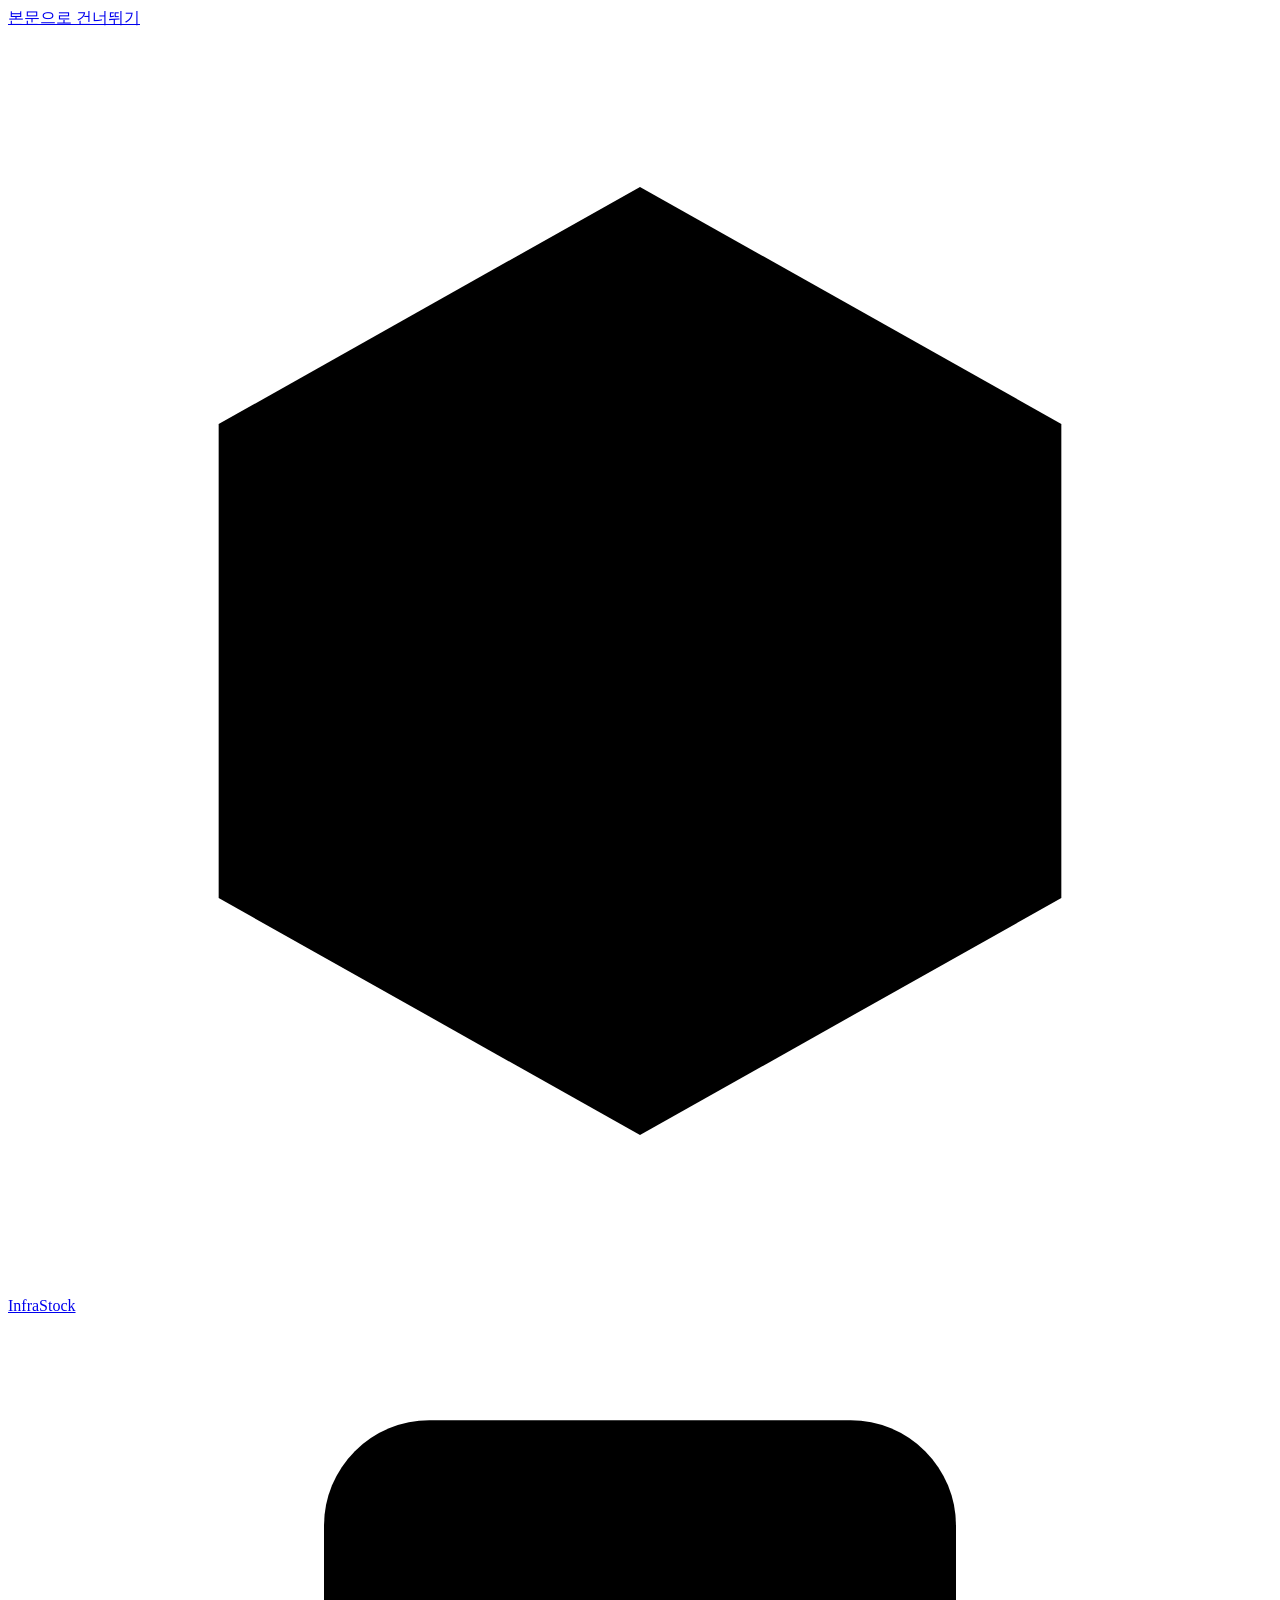
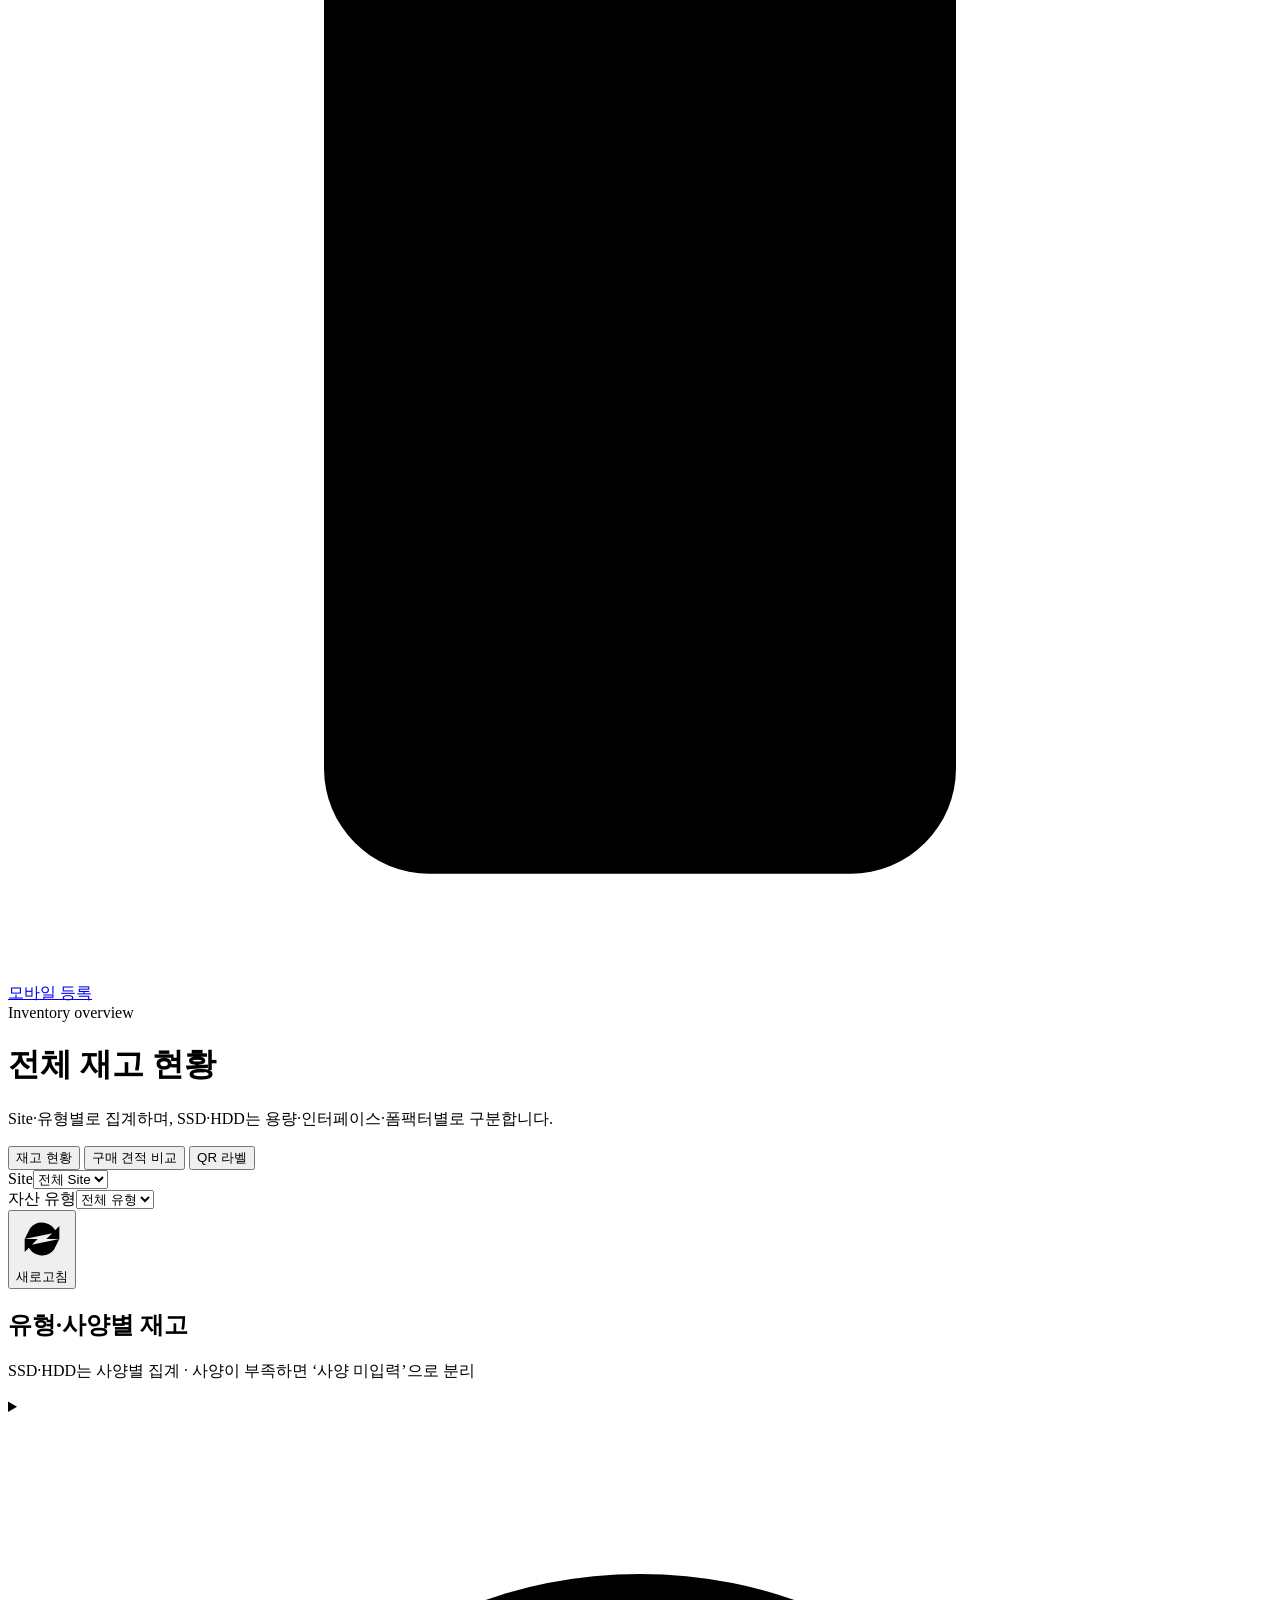
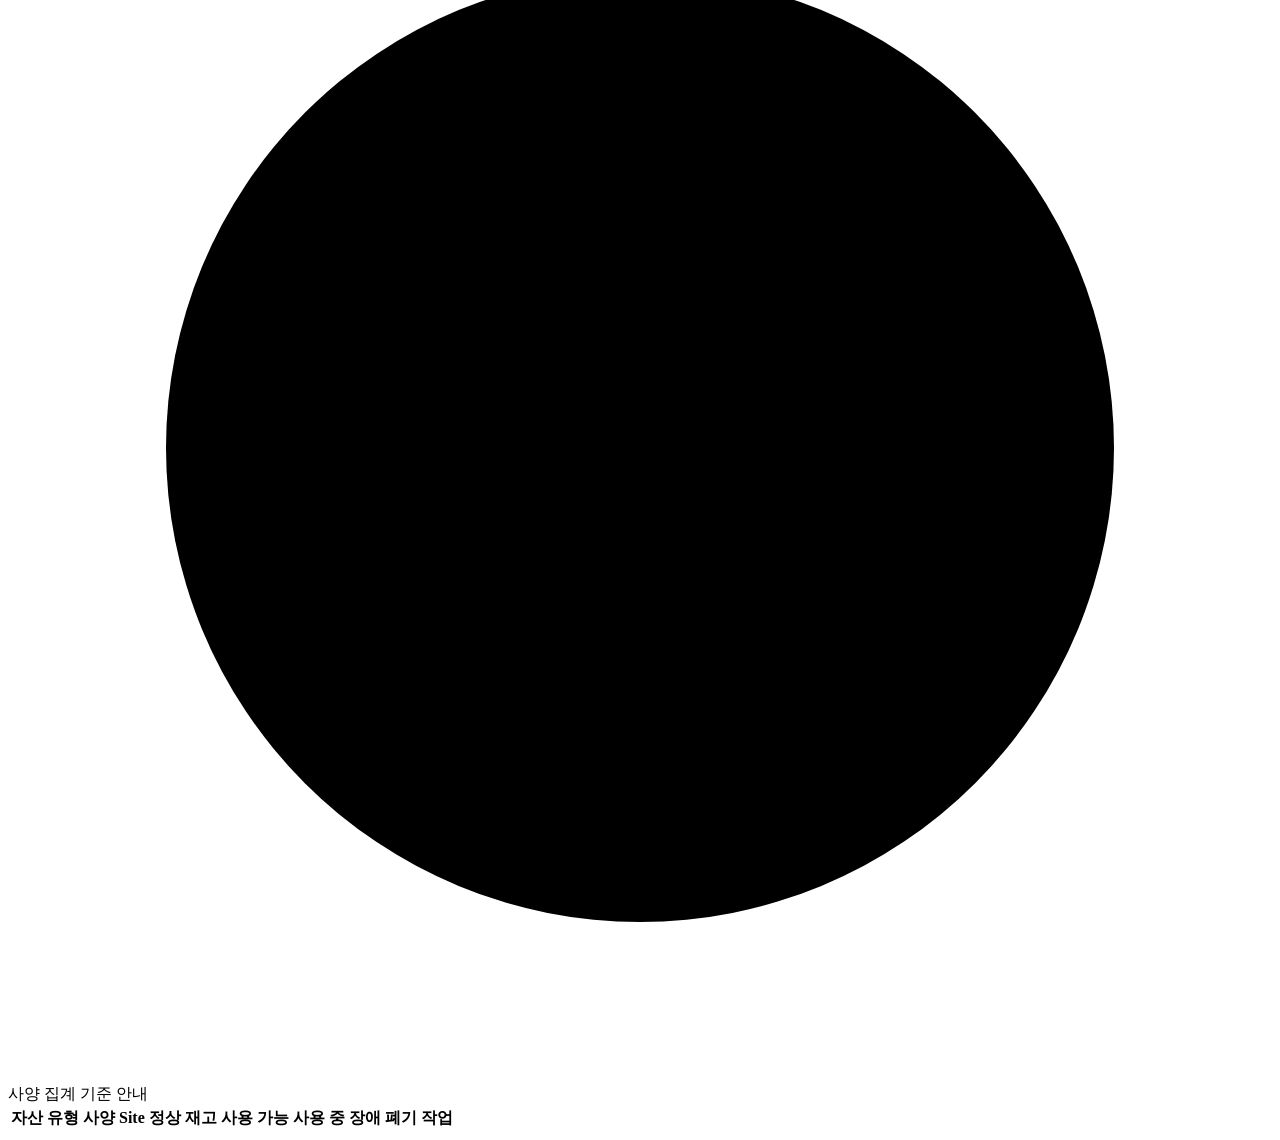
==== init-app/index.html @ 3f4408e0 "Print four 10mm labels in each 20mm label cell" ====
<!doctype html>
<html lang="ko">
<head>
  <meta charset="utf-8">
  <meta name="viewport" content="width=device-width, initial-scale=1">
  <meta name="description" content="개별 자산 원장에서 집계한 전체 인프라 재고 현황">
  <title>InfraStock · 전체 재고 현황</title>
  <link rel="icon" href="/icon-192.svg" type="image/svg+xml">
  <link rel="stylesheet" href="/dashboard.css?v=labels-10mm-1">
  <script src="/dashboard.js?v=labels-10mm-1" defer></script>
  <script src="/purchase-quotes.js?v=purchase-compare-1" defer></script>
</head>
<body>
  <a class="skip-link" href="#main">본문으로 건너뛰기</a>
  <header class="site-header">
    <div class="header-inner">
      <a class="brand" href="/app" aria-label="InfraStock 전체 재고 홈">
        <svg aria-hidden="true" viewBox="0 0 24 24"><path d="M4 7.5 12 3l8 4.5v9L12 21l-8-4.5v-9Z"/><path d="m4 7.5 8 4.5 8-4.5M12 12v9"/></svg>
        <span>InfraStock</span>
      </a>
      <a class="mobile-link" href="/mobile">
        <svg aria-hidden="true" viewBox="0 0 24 24"><rect x="6" y="2" width="12" height="20" rx="2"/><path d="M10 18h4"/></svg>
        모바일 등록
      </a>
    </div>
  </header>

  <main id="main" class="page" tabindex="-1">
    <div class="page-heading">
      <div><span class="eyebrow">Inventory overview</span><h1>전체 재고 현황</h1><p>Site·유형별로 집계하며, SSD·HDD는 용량·인터페이스·폼팩터별로 구분합니다.</p></div>
      <span id="updated-at" class="updated-at" aria-live="polite"></span>
    </div>

    <div class="tabs" role="tablist" aria-label="재고 화면">
      <button id="tab-stock" class="tab active" type="button" role="tab" aria-selected="true" aria-controls="panel-stock" data-tab="stock">재고 현황</button>
      <button id="tab-quote" class="tab" type="button" role="tab" aria-selected="false" aria-controls="panel-quote" data-tab="quote">구매 견적 비교</button>
      <button id="tab-label" class="tab" type="button" role="tab" aria-selected="false" aria-controls="panel-label" data-tab="label">QR 라벨</button>
    </div>

    <section id="panel-stock" role="tabpanel" aria-labelledby="tab-stock">
      <div class="toolbar" aria-label="재고 필터">
        <div class="field"><label for="stock-site">Site</label><select id="stock-site"><option value="">전체 Site</option><option value="IDC">IDC</option><option value="OFFICE">Office</option></select></div>
        <div class="field"><label for="stock-type">자산 유형</label><select id="stock-type"><option value="">전체 유형</option></select></div>
        <button id="refresh-stock" class="button secondary" type="button"><svg aria-hidden="true" viewBox="0 0 24 24"><path d="M20 6v6h-6M4 18v-6h6"/><path d="M18.5 9a7 7 0 0 0-12-2L4 12M20 12l-2.5 5a7 7 0 0 1-12-2"/></svg>새로고침</button>
      </div>

      <section id="stock-cards" class="metric-grid" aria-label="재고 요약"></section>
      <div id="fault-notice" class="fault-notice" hidden>
        <svg aria-hidden="true" viewBox="0 0 24 24"><path d="M12 9v4M12 17h.01M10.3 3.6 2.4 17.3A2 2 0 0 0 4.1 20h15.8a2 2 0 0 0 1.7-2.7L13.7 3.6a2 2 0 0 0-3.4 0Z"/></svg>
        <div><strong id="fault-title"></strong><p>정상 재고와 분리하며 재고 원장과 이력에는 계속 보존됩니다.</p></div>
      </div>

      <section class="table-card" aria-labelledby="inventory-table-title">
        <div class="section-heading"><div><h2 id="inventory-table-title">유형·사양별 재고</h2><p>SSD·HDD는 사양별 집계 · 사양이 부족하면 ‘사양 미입력’으로 분리</p></div><span id="row-count" class="count-badge"></span></div>
        <details class="specification-guide">
          <summary><svg aria-hidden="true" viewBox="0 0 24 24"><circle cx="12" cy="12" r="9"/><path d="M12 11v6M12 7h.01"/></svg><span>사양 집계 기준 안내</span></summary>
          <div class="specification-guide-content">
            <p><strong>SSD·HDD는 용량 + 인터페이스 + 폼팩터가 모두 같으면 같은 사양으로 묶습니다.</strong> Site가 다르면 별도 행으로 표시합니다.</p>
            <p>SSD 예: <strong>1.92 TB · SAS · 2.5인치</strong><br>HDD 예: <strong>4 TB · SATA · 3.5인치</strong></p>
            <p>용량은 1 TB = 1000 GB로 비교하므로 1920 GB와 1.92 TB는 같은 용량입니다. 사양이 같아도 SSD와 HDD는 별도 그룹입니다.</p>
            <p>세 항목 중 하나라도 없거나 폼팩터가 ‘기타’이면 <strong>사양 미입력</strong> 그룹으로 분리합니다. 자산 상세 → 정보 수정에서 입력할 수 있습니다.</p>
            <p>제조사·모델·P/N·Serial은 현재 집계 기준에 포함하지 않습니다. 같은 그룹이 교체 호환성을 보장하지는 않습니다. SSD·HDD 외 부품은 유형·Site 기준으로 집계합니다.</p>
          </div>
        </details>
        <div class="table-wrap">
          <table>
            <thead><tr><th>자산 유형</th><th>사양</th><th>Site</th><th class="number">정상 재고</th><th class="number">사용 가능</th><th class="number">사용 중</th><th class="number">장애</th><th class="number">폐기</th><th><span class="sr-only">작업</span></th></tr></thead>
            <tbody id="stock-body"></tbody>
          </table>
        </div>
        <div id="stock-empty" class="empty-state" hidden>
          <svg aria-hidden="true" viewBox="0 0 24 24"><path d="M4 7.5 12 3l8 4.5v9L12 21l-8-4.5v-9Z"/><path d="m4 7.5 8 4.5 8-4.5M12 12v9"/></svg>
          <h3>표시할 등록 자산이 없습니다</h3><p>모바일 앱에서 QR 자산을 등록하면 자동으로 집계됩니다.</p><a class="button primary" href="/mobile">모바일 등록 열기</a>
        </div>
      </section>
    </section>

    <section id="panel-quote" role="tabpanel" aria-labelledby="tab-quote" hidden>
      <div class="toolbar">
        <div class="field grow"><label for="quote-search">품목 검색</label><input id="quote-search" type="search" placeholder="품목명·P/N·공급사"></div>
        <div class="field"><label for="quote-date">비교 기준일</label><input id="quote-date" type="date"></div>
      </div>
      <section class="table-card purchase-card" aria-labelledby="purchase-table-title">
        <div class="section-heading"><div><h2 id="purchase-table-title">공급사별 구매 견적</h2><p>같은 품목·수량·부가세 기준의 유효 견적만 최저 금액으로 표시합니다. 금액은 원화(KRW)이며 합계는 수량 × 단가 + 배송비입니다.</p></div><span id="offer-count" class="count-badge"></span></div>
        <form id="purchase-offer-form" class="purchase-offer-form">
          <div class="field"><label for="offer-item">견적 품목</label><select id="offer-item" required><option value="">품목 선택</option></select></div>
          <div class="field"><label for="offer-supplier">공급사</label><input id="offer-supplier" required maxlength="120" placeholder="예: 공급사 A"></div>
          <div class="field"><label for="offer-quantity">수량</label><input id="offer-quantity" type="number" min="1" max="1000000" step="1" value="1" required></div>
          <div class="field"><label for="offer-unit-price">단가 (원)</label><input id="offer-unit-price" type="number" min="0" step="1" inputmode="numeric" required></div>
          <div class="field"><label for="offer-shipping">배송비 (원)</label><input id="offer-shipping" type="number" min="0" step="1" inputmode="numeric" value="0" required></div>
          <div class="field"><label for="offer-tax-basis">부가세 기준</label><select id="offer-tax-basis" required><option value="EXCLUDED">별도</option><option value="INCLUDED">포함</option></select></div>
          <div class="field"><label for="offer-date">견적일</label><input id="offer-date" type="date" required></div>
          <div class="field"><label for="offer-valid-until">유효기간 종료일</label><input id="offer-valid-until" type="date"></div>
          <div class="field"><label for="offer-lead-days">납기 (일)</label><input id="offer-lead-days" type="number" min="0" step="1" inputmode="numeric" placeholder="미정"></div>
          <div class="field"><label for="offer-ref">공급사 견적번호</label><input id="offer-ref" maxlength="120" placeholder="선택 항목"></div>
          <button id="offer-save" class="button primary" type="submit">공급사 견적 기록</button>
        </form>
        <p id="offer-form-error" class="offer-form-error" role="alert" hidden></p>
        <div class="table-wrap"><table><thead><tr><th>품목 · P/N</th><th>공급사</th><th class="number">수량</th><th class="number">단가</th><th class="number">배송비</th><th class="number">비교 금액</th><th>부가세</th><th>견적일 · 유효기간</th><th>납기</th><th>상태</th></tr></thead><tbody id="offer-body"></tbody></table></div>
        <div id="offer-empty" class="empty-state" hidden><h3>공급사 견적이 없습니다</h3><p>아래에서 품목을 만든 뒤 공급사 견적을 기록하세요.</p></div>
      </section>
      <section class="table-card" aria-labelledby="quote-table-title">
        <div class="section-heading"><div><h2 id="quote-table-title">견적 품목 · 기준 단가</h2><p>기존 날짜별 단가는 공급사 미지정 참고 가격으로 보관합니다.</p></div></div>
        <form id="quote-add-form" class="quote-add-form">
          <div class="field grow"><label for="quote-new-name">부품명</label><input id="quote-new-name" required></div>
          <div class="field"><label for="quote-new-category">카테고리</label><input id="quote-new-category" placeholder="예: SSD"></div>
          <div class="field"><label for="quote-new-part-number">P/N</label><input id="quote-new-part-number" placeholder="선택 항목"></div>
          <div class="field"><label for="quote-new-price">기준 단가 (원)</label><input id="quote-new-price" type="number" min="0" step="1" inputmode="numeric" placeholder="미입력 가능"></div>
          <button class="button primary" type="submit">견적 항목 추가</button>
        </form>
        <div class="table-wrap"><table><thead><tr><th>부품명</th><th>카테고리</th><th>P/N</th><th class="number">기준 단가</th><th><span class="sr-only">작업</span></th></tr></thead><tbody id="quote-body"></tbody></table></div>
        <div id="quote-empty" class="empty-state" hidden><h3>견적 항목이 없습니다</h3><p>위 입력란에서 견적용 부품을 추가하세요.</p></div>
      </section>
    </section>

    <section id="panel-label" role="tabpanel" aria-labelledby="tab-label" hidden>
      <div class="label-controls">
        <div class="label-intro">
          <span class="eyebrow">Formtec QR-3111</span>
          <h2>QR 라벨 발급·출력</h2>
          <p>20×20mm 칸마다 10×10mm 라벨 4개를 2×2로 배치합니다. A4 104칸에 최대 416개를 출력하며, 각 칸 안에서는 왼쪽 위 → 오른쪽 위 → 왼쪽 아래 → 오른쪽 아래 순서입니다. 출력 후 10mm 단위로 직접 재단하세요. 인쇄 설정은 배율 100%와 여백 없음을 사용하세요. 첫 장 시작 칸은 용지의 위치만 바꾸며 ID 번호에는 영향을 주지 않습니다.</p>
        </div>
        <form id="label-issue-form" class="label-issue-form">
          <div class="field">
            <label for="label-kind">라벨 종류</label>
            <select id="label-kind" aria-describedby="label-kind-hint">
              <option value="asset">일반 자산 (ASSET)</option>
              <option value="server">서버 (SVR)</option>
              <option value="network">네트워크 장비 (NET)</option>
            </select>
            <small id="label-kind-hint">SVR은 SERVER, NET은 NETWORK 유형으로 자동 지정됩니다.</small>
          </div>
          <div class="field">
            <label for="label-quantity">발급 수량</label>
            <input id="label-quantity" type="number" inputmode="numeric" min="1" max="500" value="104" required aria-describedby="label-quantity-hint">
            <small id="label-quantity-hint">버튼을 누르면 선택한 종류의 실제 ID가 즉시 발급됩니다.</small>
          </div>
          <div class="field">
            <label for="label-start-position">첫 장 시작 칸 (20mm 기준)</label>
            <input id="label-start-position" type="number" inputmode="numeric" min="1" max="104" value="1" required aria-describedby="label-position-hint">
            <small id="label-position-hint">20×20mm 칸 기준 1~104입니다. 선택한 칸의 왼쪽 위부터 출력합니다.</small>
          </div>
          <button id="issue-labels" class="button primary" type="submit">ID 발급 및 라벨 생성</button>
        </form>
        <div class="label-reprint">
          <h3>기존 라벨 재출력</h3>
          <p>이미 발급한 번호를 다시 인쇄합니다. 새 ID는 발급되지 않습니다.</p>
          <form id="label-reprint-form" class="label-issue-form">
            <div class="field">
              <label for="reprint-start-code">시작 ID</label>
              <input id="reprint-start-code" type="text" required pattern="(ASSET|SVR|SRV|NET)-[0-9]{8}" placeholder="ASSET-00000001" autocomplete="off" autocapitalize="characters" spellcheck="false" aria-describedby="reprint-code-hint">
              <small id="reprint-code-hint">인쇄할 첫 번째 발급 번호를 입력하세요.</small>
            </div>
            <div class="field">
              <label for="reprint-quantity">재출력 수량</label>
              <input id="reprint-quantity" type="number" inputmode="numeric" min="1" max="500" value="1" required>
            </div>
            <div class="field">
              <label for="reprint-start-position">첫 장 시작 칸 (20mm 기준)</label>
              <input id="reprint-start-position" type="number" inputmode="numeric" min="1" max="104" value="1" required>
            </div>
            <button id="reprint-labels" class="button secondary" type="submit">기존 번호 불러오기</button>
          </form>
        </div>
        <div id="label-result-actions" class="label-result-actions" hidden>
          <p id="label-status" role="status" aria-live="polite"></p>
          <button id="print-labels" class="button primary" type="button">인쇄 창 열기</button>
        </div>
      </div>
      <div id="label-preview" class="label-preview" aria-label="A4 QR 라벨 미리보기"></div>
    </section>
  </main>

  <dialog id="asset-dialog" aria-labelledby="asset-dialog-title">
    <div class="dialog-header">
      <div><span class="eyebrow">Individual assets</span><h2 id="asset-dialog-title">개별 자산</h2></div>
      <button class="icon-button" type="button" data-dialog-close aria-label="개별 자산 목록 닫기"><svg aria-hidden="true" viewBox="0 0 24 24"><path d="m6 6 12 12M18 6 6 18"/></svg></button>
    </div>
    <div id="asset-list" class="asset-list"></div>
  </dialog>
  <div id="toast" class="toast" role="status" aria-live="polite" hidden></div>
</body>
</html>
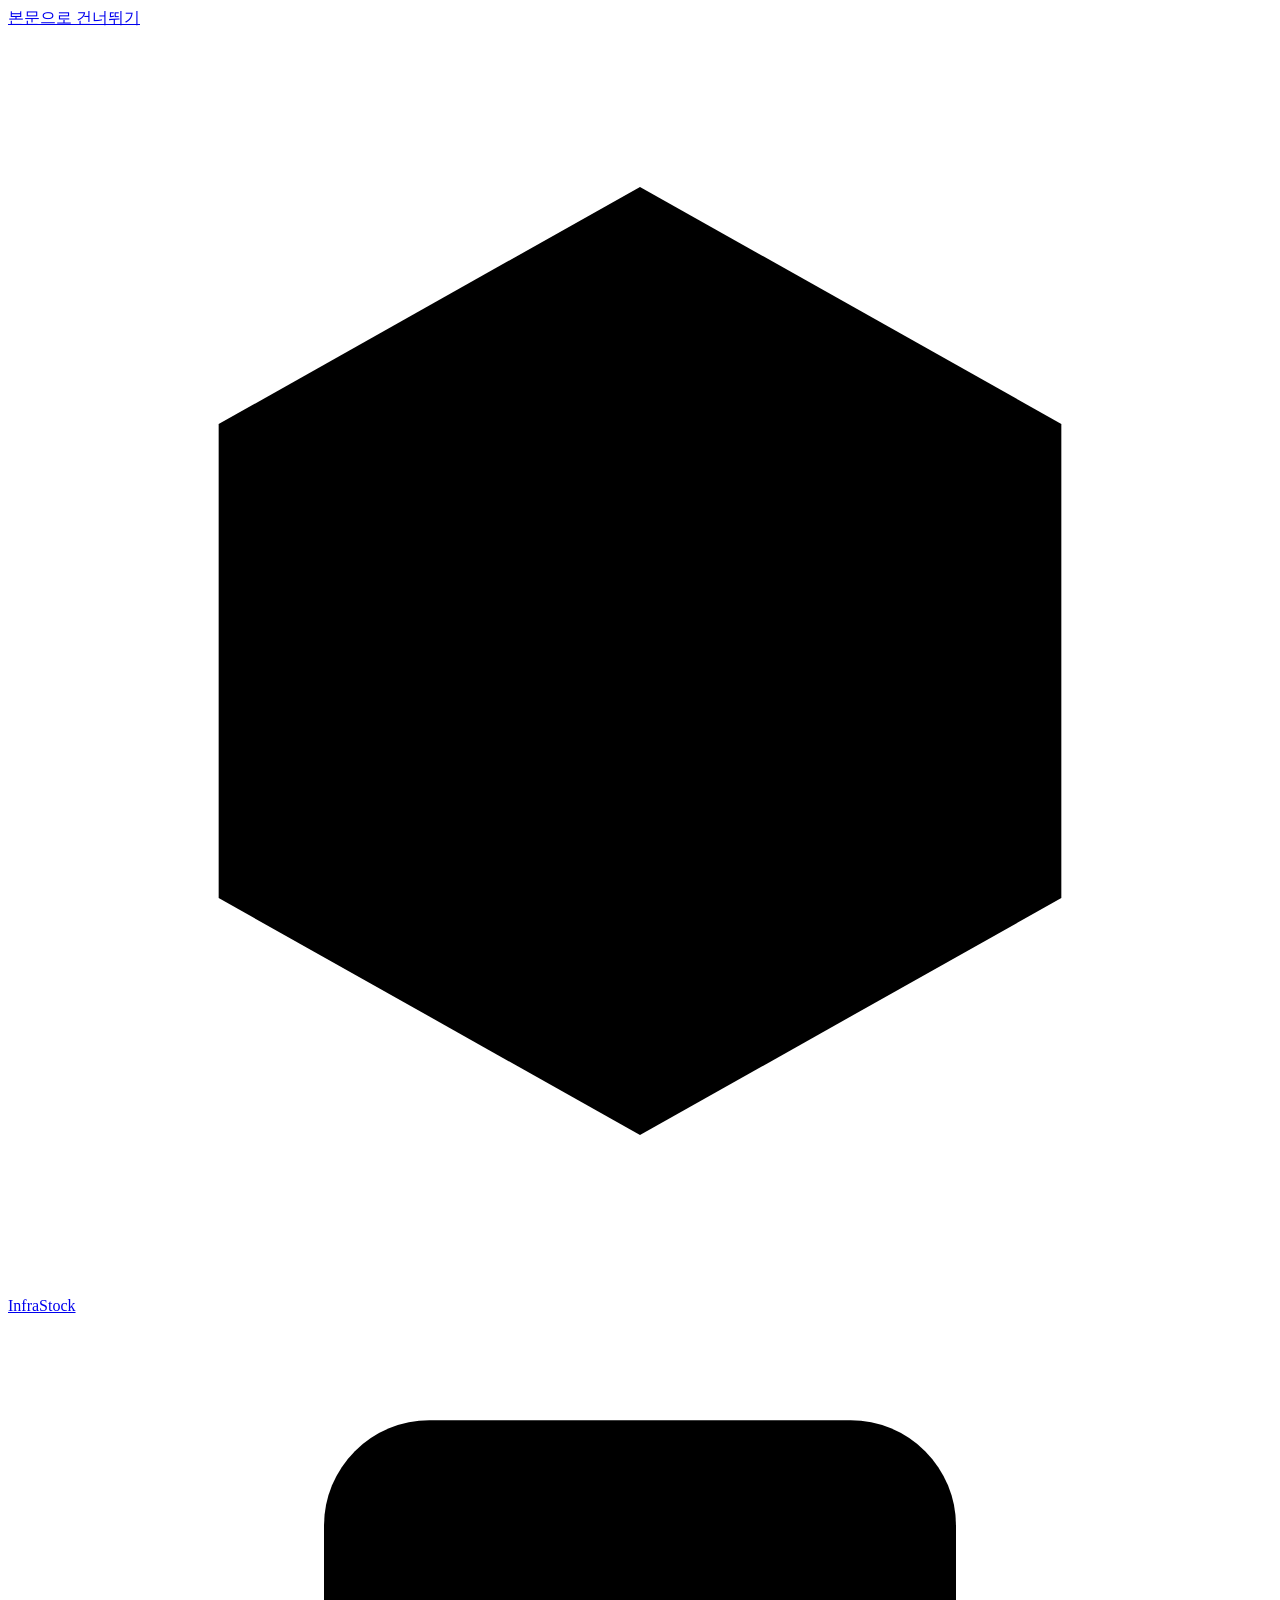
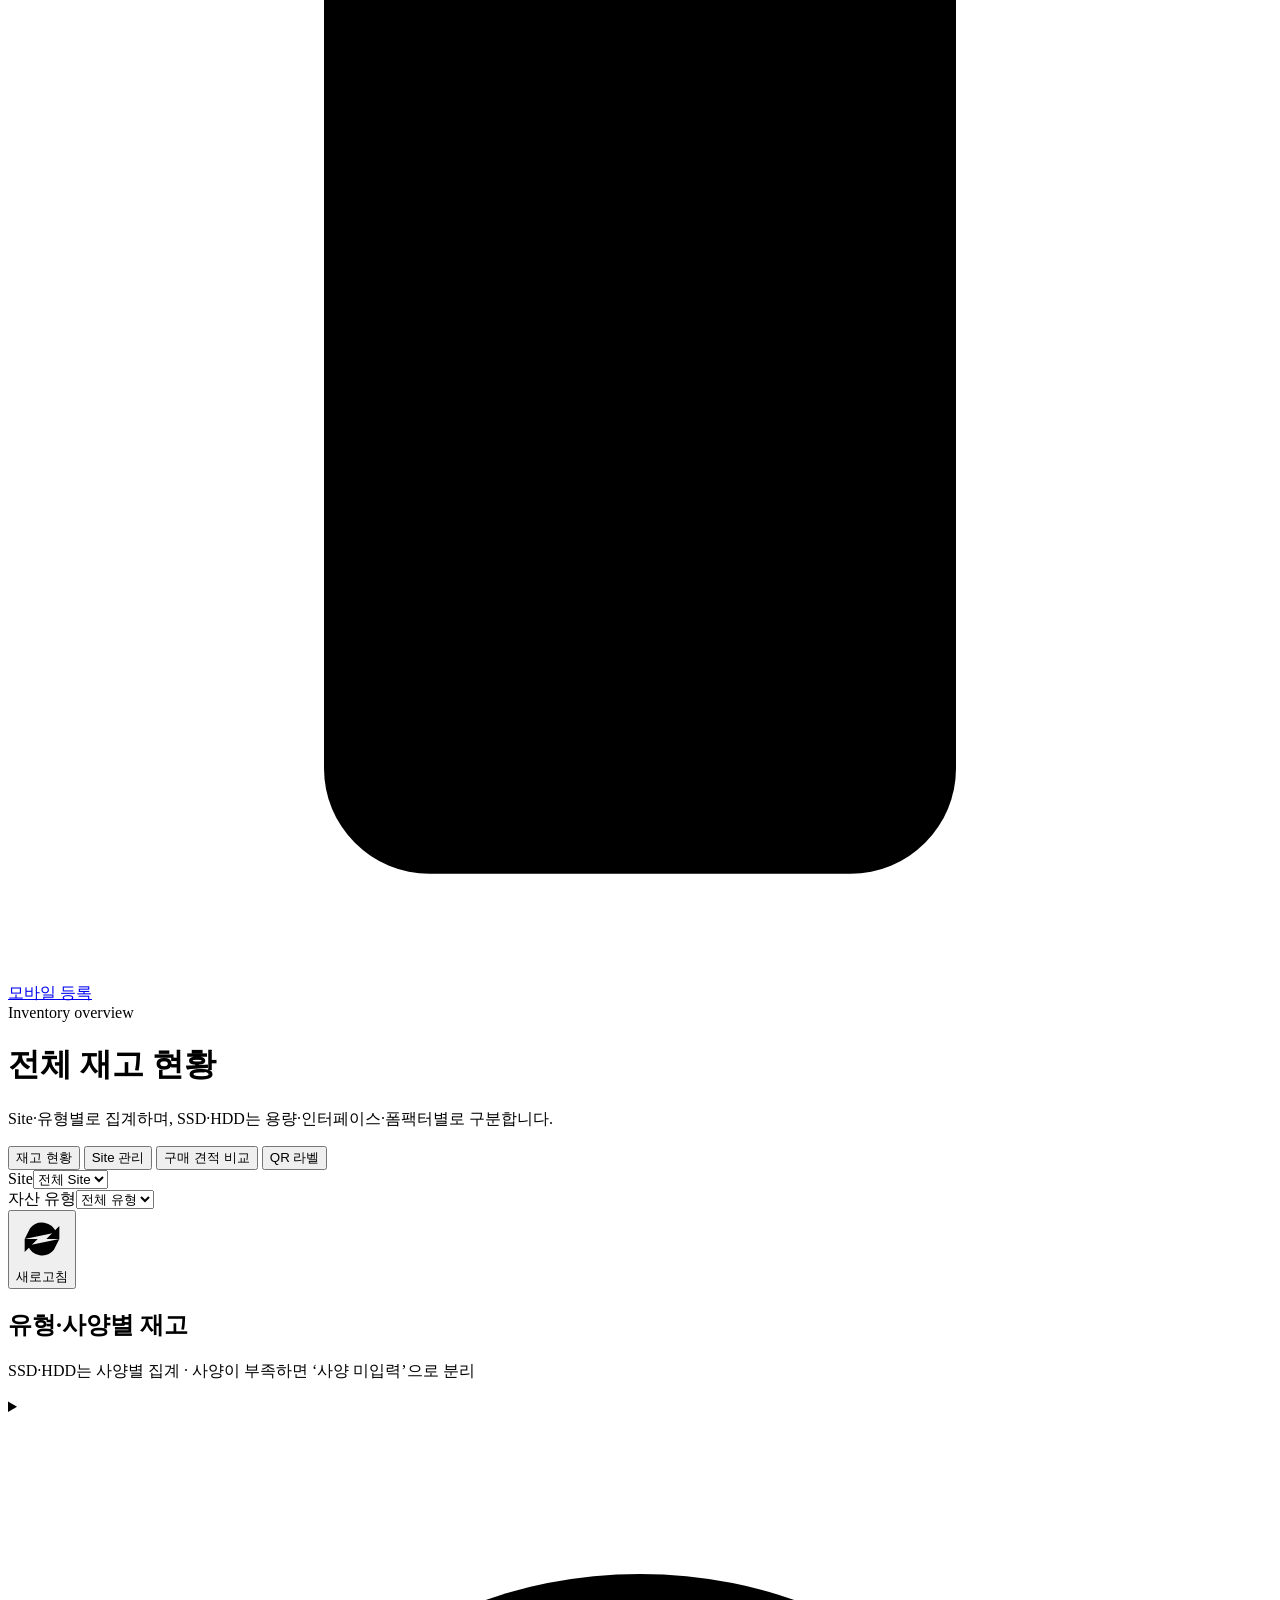
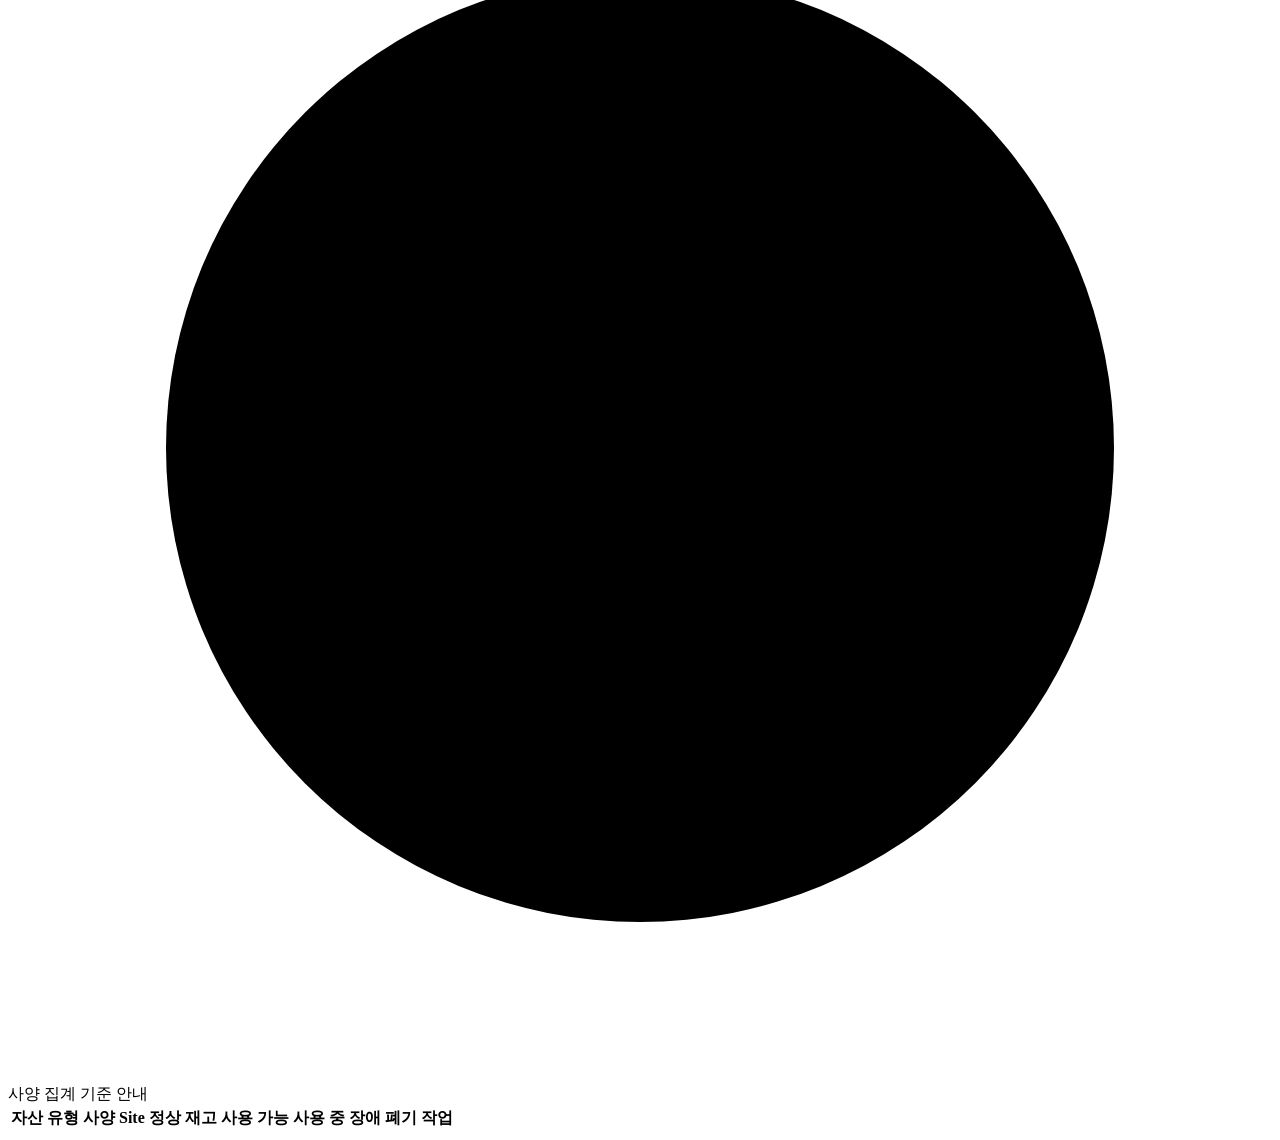
==== commit 97e7d9d8: "fix : 자산등록 방식 변경" ====
--- a/init-app/index.html
+++ b/init-app/index.html
@@ -6,9 +6,9 @@
   <meta name="description" content="개별 자산 원장에서 집계한 전체 인프라 재고 현황">
   <title>InfraStock · 전체 재고 현황</title>
   <link rel="icon" href="/icon-192.svg" type="image/svg+xml">
-  <link rel="stylesheet" href="/dashboard.css?v=labels-10mm-1">
-  <script src="/dashboard.js?v=labels-10mm-1" defer></script>
-  <script src="/purchase-quotes.js?v=purchase-compare-1" defer></script>
+  <link rel="stylesheet" href="/dashboard.css?v=asset-batch-1">
+  <script src="/dashboard.js?v=asset-batch-1" defer></script>
+  <script src="/purchase-quotes.js?v=sites-3" defer></script>
 </head>
 <body>
   <a class="skip-link" href="#main">본문으로 건너뛰기</a>
@@ -33,13 +33,14 @@
 
     <div class="tabs" role="tablist" aria-label="재고 화면">
       <button id="tab-stock" class="tab active" type="button" role="tab" aria-selected="true" aria-controls="panel-stock" data-tab="stock">재고 현황</button>
+      <button id="tab-sites" class="tab" type="button" role="tab" aria-selected="false" aria-controls="panel-sites" data-tab="sites">Site 관리</button>
       <button id="tab-quote" class="tab" type="button" role="tab" aria-selected="false" aria-controls="panel-quote" data-tab="quote">구매 견적 비교</button>
       <button id="tab-label" class="tab" type="button" role="tab" aria-selected="false" aria-controls="panel-label" data-tab="label">QR 라벨</button>
     </div>
 
     <section id="panel-stock" role="tabpanel" aria-labelledby="tab-stock">
       <div class="toolbar" aria-label="재고 필터">
-        <div class="field"><label for="stock-site">Site</label><select id="stock-site"><option value="">전체 Site</option><option value="IDC">IDC</option><option value="OFFICE">Office</option></select></div>
+        <div class="field"><label for="stock-site">Site</label><select id="stock-site"><option value="">전체 Site</option></select></div>
         <div class="field"><label for="stock-type">자산 유형</label><select id="stock-type"><option value="">전체 유형</option></select></div>
         <button id="refresh-stock" class="button secondary" type="button"><svg aria-hidden="true" viewBox="0 0 24 24"><path d="M20 6v6h-6M4 18v-6h6"/><path d="M18.5 9a7 7 0 0 0-12-2L4 12M20 12l-2.5 5a7 7 0 0 1-12-2"/></svg>새로고침</button>
       </div>
@@ -70,7 +71,25 @@
         </div>
         <div id="stock-empty" class="empty-state" hidden>
           <svg aria-hidden="true" viewBox="0 0 24 24"><path d="M4 7.5 12 3l8 4.5v9L12 21l-8-4.5v-9Z"/><path d="m4 7.5 8 4.5 8-4.5M12 12v9"/></svg>
-          <h3>표시할 등록 자산이 없습니다</h3><p>모바일 앱에서 QR 자산을 등록하면 자동으로 집계됩니다.</p><a class="button primary" href="/mobile">모바일 등록 열기</a>
+          <h3>표시할 등록 자산이 없습니다</h3><p>QR 라벨 탭에서 자산을 등록하면 자동으로 집계됩니다.</p><button class="button primary" type="button" data-open-label>자산 등록 열기</button>
+        </div>
+      </section>
+    </section>
+
+    <section id="panel-sites" role="tabpanel" aria-labelledby="tab-sites" hidden>
+      <section class="site-management table-card" aria-labelledby="site-management-title">
+        <div class="section-heading"><div><h2 id="site-management-title">Site 관리</h2><p>자산을 구분하는 상위 위치를 추가하거나 사용 전 Site를 삭제합니다.</p></div></div>
+        <div class="site-management-content">
+          <p>코드는 생성 후 바꿀 수 없으며 영문 대문자·숫자·하이픈·밑줄로 입력합니다. 기본 Site와 자산·이력이 있는 Site는 삭제할 수 없습니다.</p>
+          <h3>새 Site 추가</h3>
+          <form id="site-add-form" class="site-add-form">
+            <div class="field"><label for="site-new-code">Site 코드</label><input id="site-new-code" required minlength="2" maxlength="24" pattern="[A-Z][A-Z0-9_-]+" autocapitalize="characters" spellcheck="false" placeholder="예: WAREHOUSE"></div>
+            <div class="field grow"><label for="site-new-name">표시 이름</label><input id="site-new-name" required maxlength="80" placeholder="예: 부품 창고"></div>
+            <button id="site-add-button" class="button primary" type="submit">Site 추가</button>
+          </form>
+          <p id="site-management-error" class="site-add-error" role="alert" hidden></p>
+          <h3>등록된 Site</h3>
+          <div id="site-list" class="site-list" aria-label="등록된 Site"></div>
         </div>
       </section>
     </section>
@@ -117,30 +136,40 @@
       <div class="label-controls">
         <div class="label-intro">
           <span class="eyebrow">Formtec QR-3111</span>
-          <h2>QR 라벨 발급·출력</h2>
+          <h2>자산 등록 → QR 라벨 출력</h2>
+          <p>수량만큼 자산을 등록하고 각 자산의 고유 ID와 QR을 생성합니다. 라벨을 인쇄해 해당 자산에 붙이세요.</p>
           <p>20×20mm 칸마다 10×10mm 라벨 4개를 2×2로 배치합니다. A4 104칸에 최대 416개를 출력하며, 각 칸 안에서는 왼쪽 위 → 오른쪽 위 → 왼쪽 아래 → 오른쪽 아래 순서입니다. 출력 후 10mm 단위로 직접 재단하세요. 인쇄 설정은 배율 100%와 여백 없음을 사용하세요. 첫 장 시작 칸은 용지의 위치만 바꾸며 ID 번호에는 영향을 주지 않습니다.</p>
+          <p><a href="/label-10mm-preview" target="_blank" rel="noopener">10×10mm 소형 QR 시험 렌더링 보기</a> · 예시 코드이며 실제 자산 ID는 발급하지 않습니다.</p>
         </div>
         <form id="label-issue-form" class="label-issue-form">
           <div class="field">
-            <label for="label-kind">라벨 종류</label>
-            <select id="label-kind" aria-describedby="label-kind-hint">
-              <option value="asset">일반 자산 (ASSET)</option>
-              <option value="server">서버 (SVR)</option>
-              <option value="network">네트워크 장비 (NET)</option>
+            <label for="label-asset-type">자산 유형</label>
+            <select id="label-asset-type" required>
+              <option value="">선택</option>
+              <option value="SSD">SSD</option><option value="HDD">HDD</option>
+              <option value="MEMORY">MEMORY</option><option value="NIC">NIC</option>
+              <option value="HBA">HBA</option><option value="RAID_CONTROLLER">RAID_CONTROLLER</option>
+              <option value="GPU">GPU</option><option value="PSU">PSU</option>
+              <option value="SERVER">SERVER</option><option value="NETWORK">NETWORK</option>
+              <option value="OTHER">OTHER</option>
             </select>
-            <small id="label-kind-hint">SVR은 SERVER, NET은 NETWORK 유형으로 자동 지정됩니다.</small>
+            <small>서버는 SVR, 네트워크 장비는 NET ID로 등록됩니다.</small>
           </div>
           <div class="field">
-            <label for="label-quantity">발급 수량</label>
-            <input id="label-quantity" type="number" inputmode="numeric" min="1" max="500" value="104" required aria-describedby="label-quantity-hint">
-            <small id="label-quantity-hint">버튼을 누르면 선택한 종류의 실제 ID가 즉시 발급됩니다.</small>
-          </div>
+            <label for="label-site">현재 Site</label>
+            <select id="label-site" required><option value="">Site 선택</option></select>
+          </div>
+          <div class="field"><label for="label-quantity">등록 수량</label><input id="label-quantity" type="number" inputmode="numeric" min="1" max="500" step="1" value="1" required><small>수량별로 서로 다른 QR이 생성됩니다.</small></div>
+          <div class="field"><label for="label-serial">Serial Number (1대일 때만)</label><input id="label-serial" maxlength="240" autocomplete="off"><small>여러 대의 Serial은 등록 후 각 자산 상세에서 입력하세요.</small></div>
+          <div class="field"><label for="label-manufacturer">제조사 (선택)</label><input id="label-manufacturer" maxlength="240"></div>
+          <div class="field"><label for="label-model">모델 (선택)</label><input id="label-model" maxlength="240"></div>
+          <div class="field"><label for="label-part-number">P/N (선택)</label><input id="label-part-number" maxlength="240"></div>
           <div class="field">
             <label for="label-start-position">첫 장 시작 칸 (20mm 기준)</label>
             <input id="label-start-position" type="number" inputmode="numeric" min="1" max="104" value="1" required aria-describedby="label-position-hint">
             <small id="label-position-hint">20×20mm 칸 기준 1~104입니다. 선택한 칸의 왼쪽 위부터 출력합니다.</small>
           </div>
-          <button id="issue-labels" class="button primary" type="submit">ID 발급 및 라벨 생성</button>
+          <button id="issue-labels" class="button primary" type="submit">자산 등록 및 QR 생성</button>
         </form>
         <div class="label-reprint">
           <h3>기존 라벨 재출력</h3>
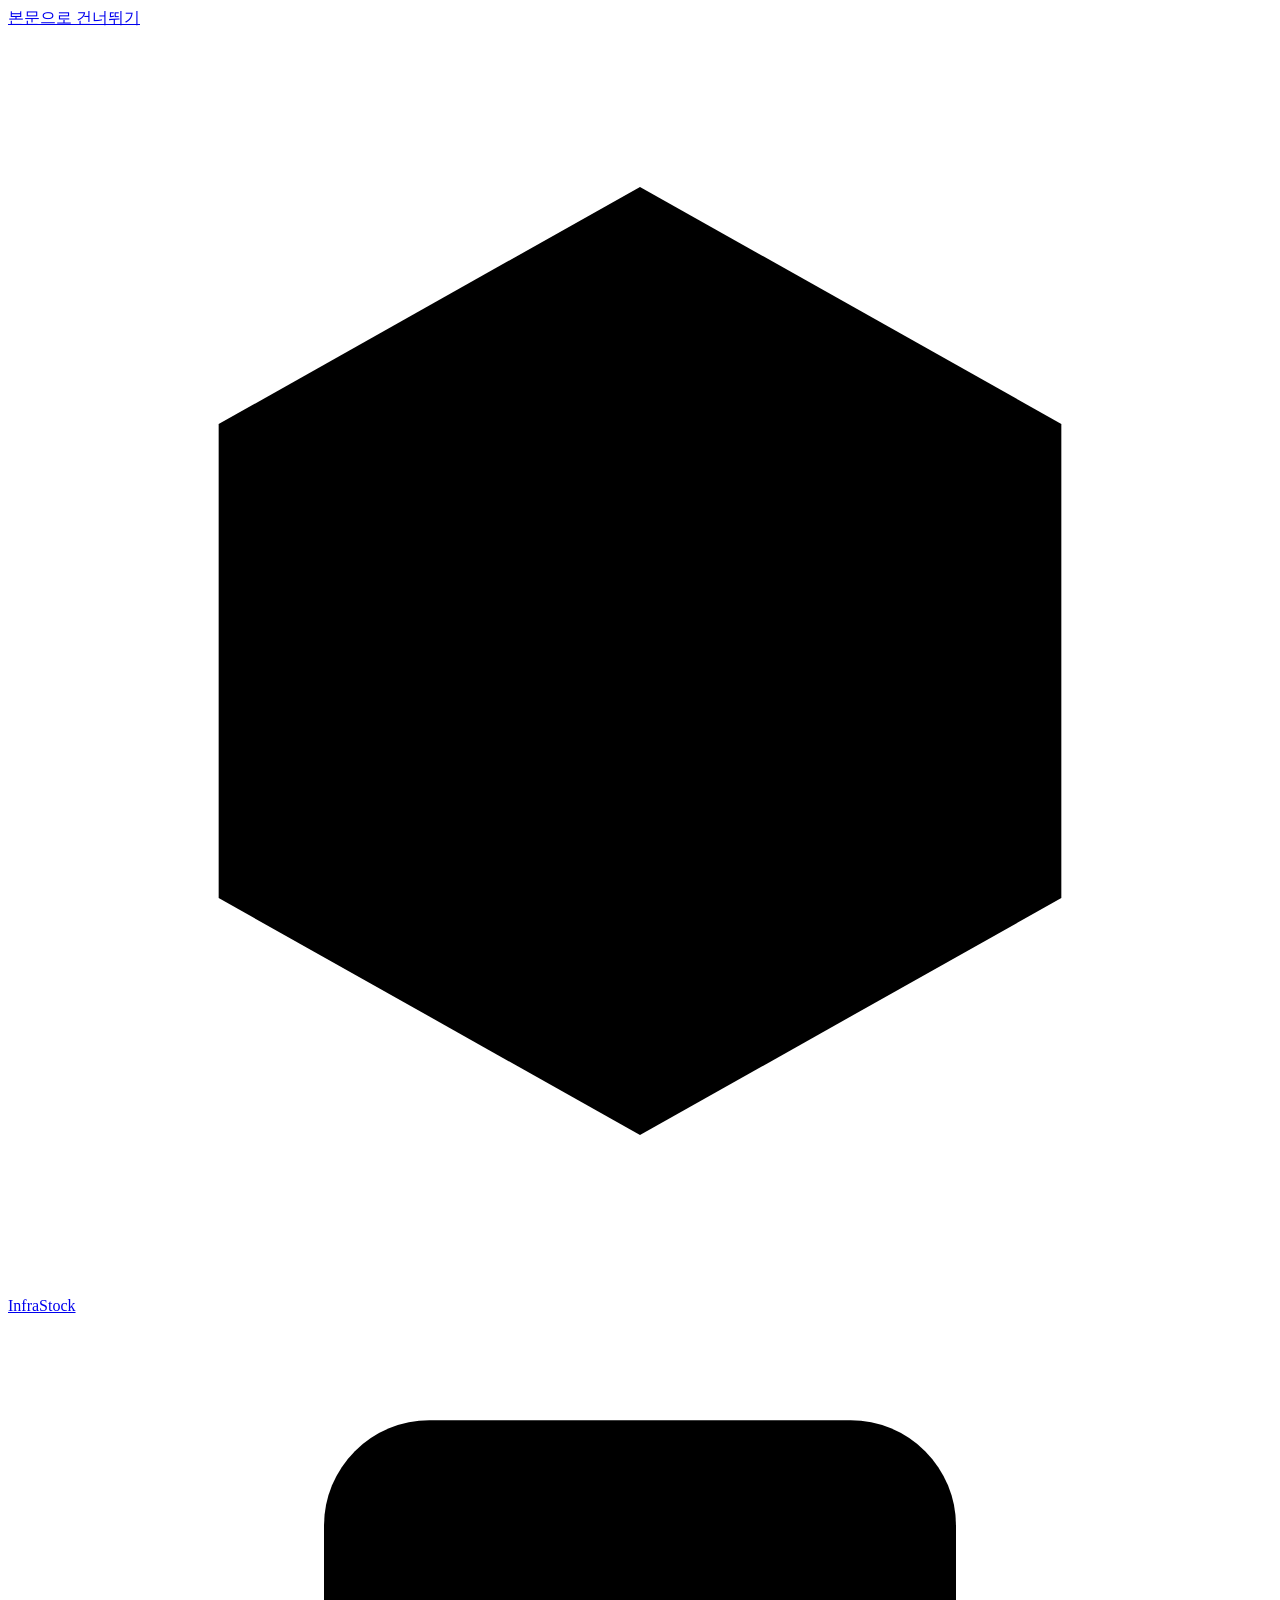
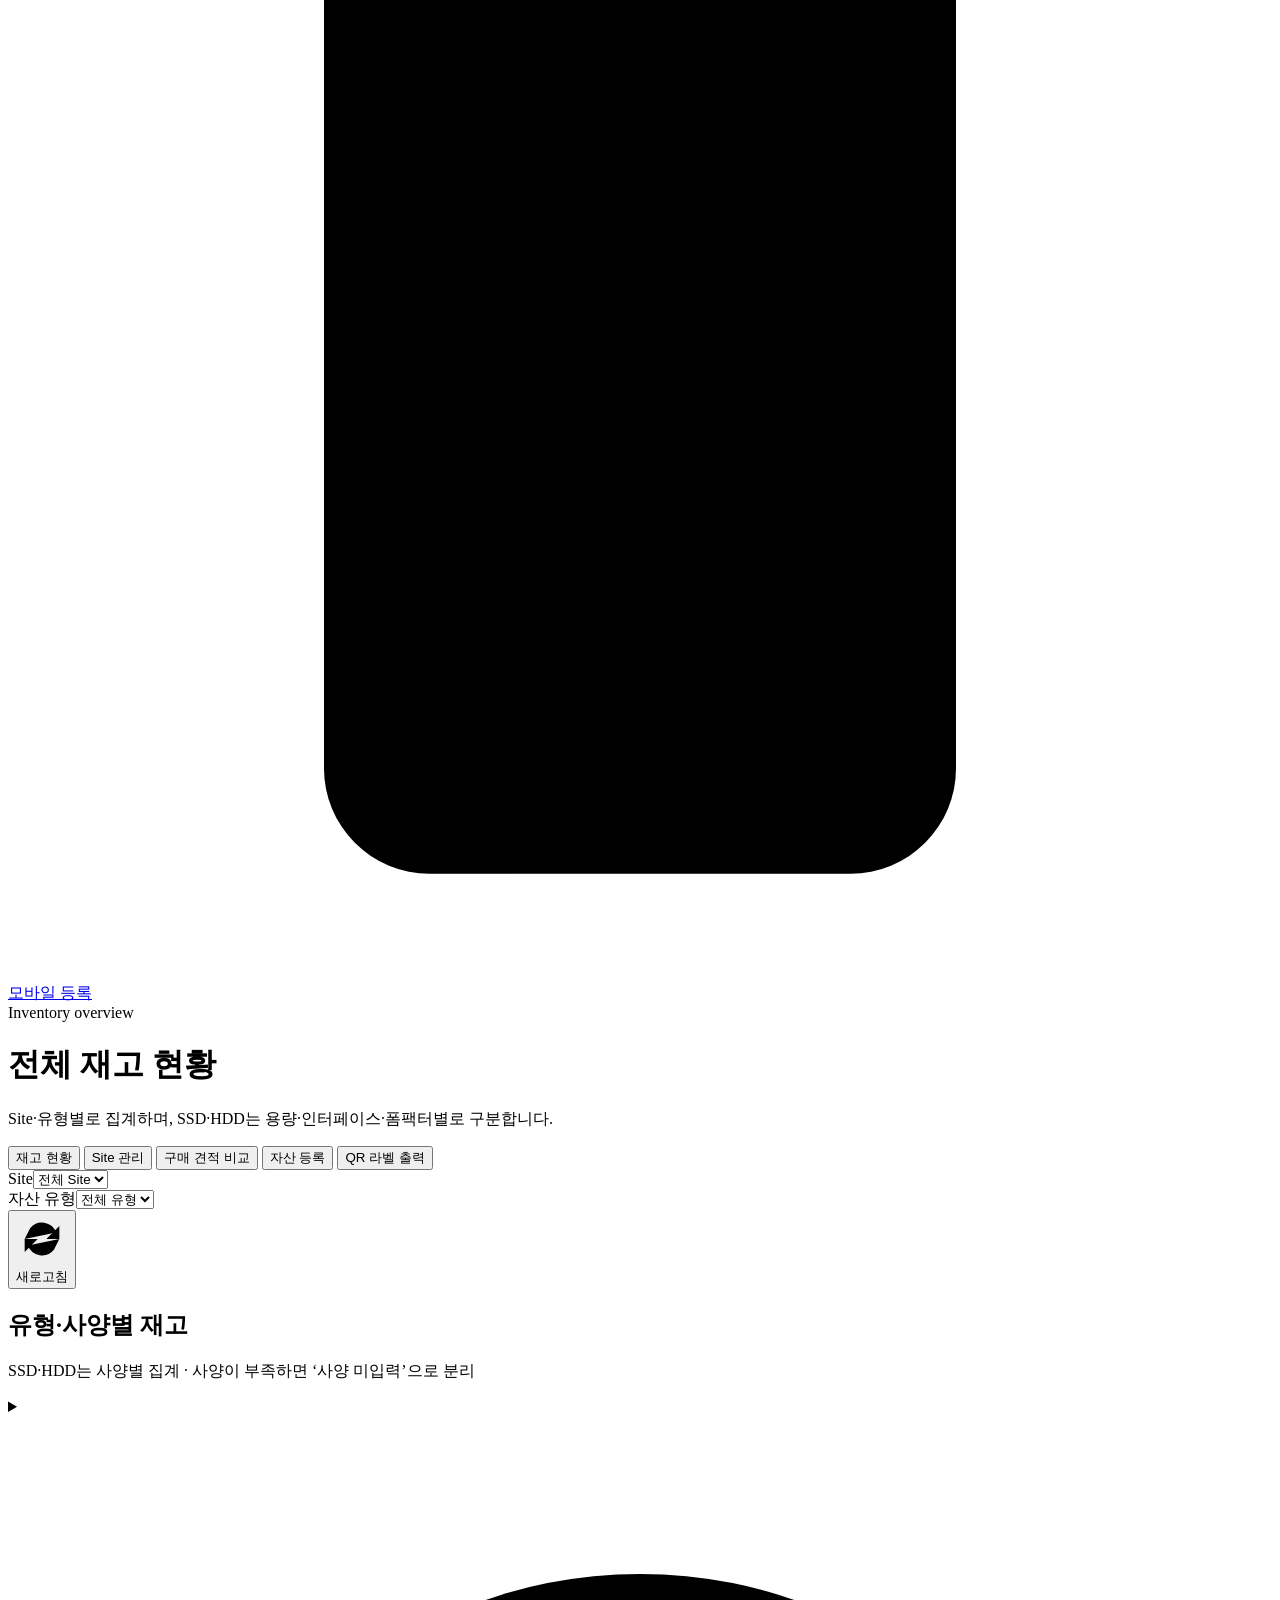
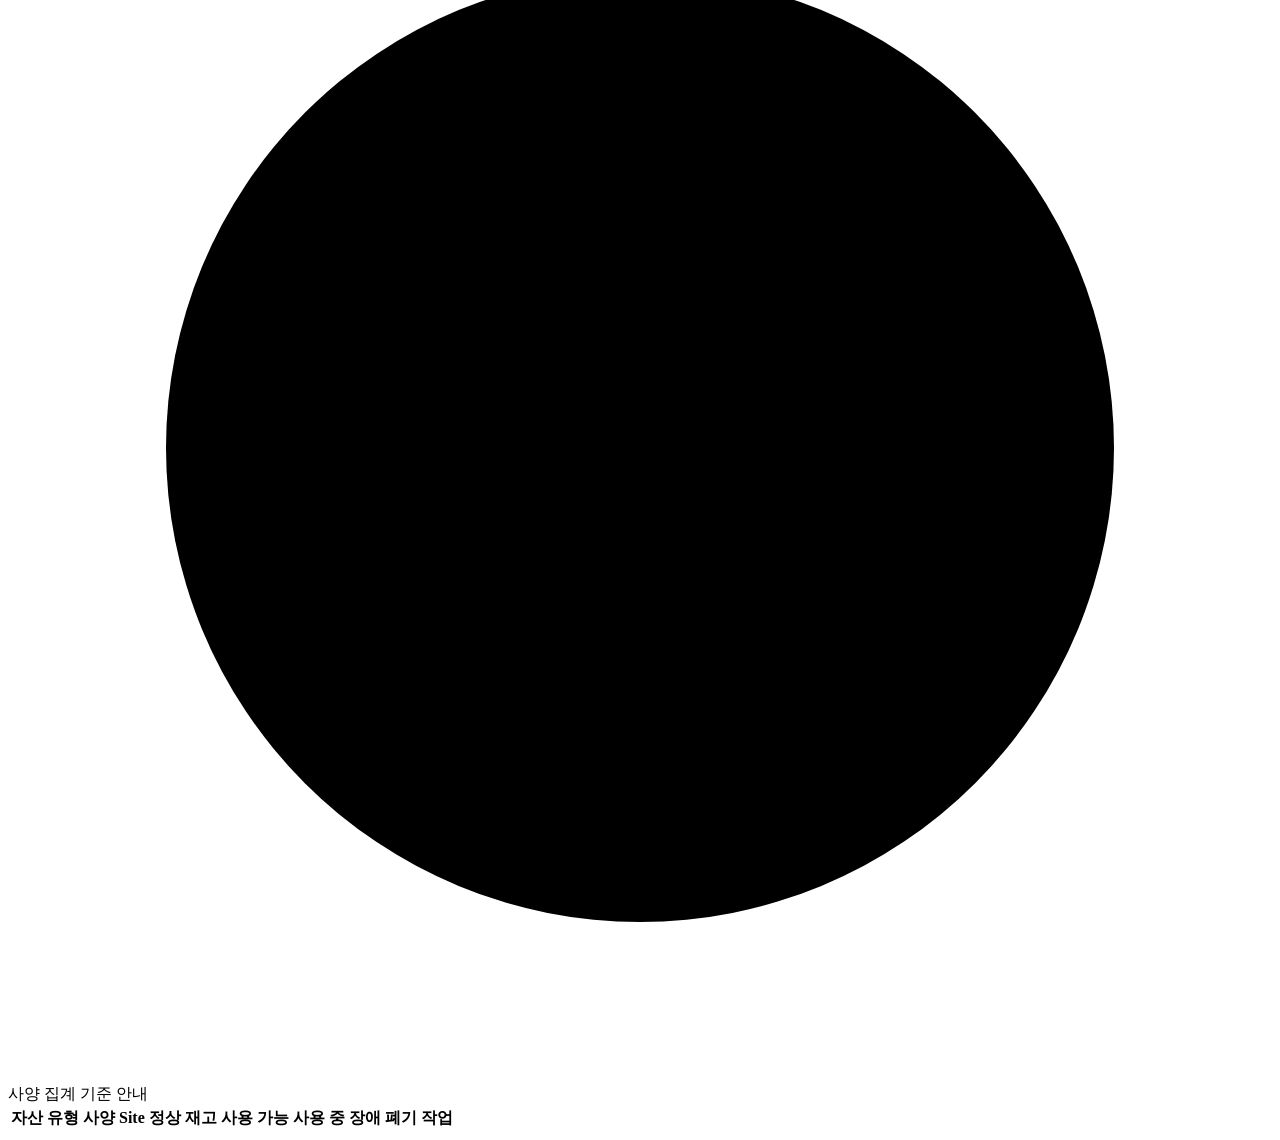
==== commit b2f288b1: "Separate asset registration from QR label printing" ====
--- a/init-app/index.html
+++ b/init-app/index.html
@@ -6,8 +6,8 @@
   <meta name="description" content="개별 자산 원장에서 집계한 전체 인프라 재고 현황">
   <title>InfraStock · 전체 재고 현황</title>
   <link rel="icon" href="/icon-192.svg" type="image/svg+xml">
-  <link rel="stylesheet" href="/dashboard.css?v=asset-batch-1">
-  <script src="/dashboard.js?v=asset-batch-1" defer></script>
+  <link rel="stylesheet" href="/dashboard.css?v=print-selection-1">
+  <script src="/dashboard.js?v=print-selection-1" defer></script>
   <script src="/purchase-quotes.js?v=sites-3" defer></script>
 </head>
 <body>
@@ -35,7 +35,8 @@
       <button id="tab-stock" class="tab active" type="button" role="tab" aria-selected="true" aria-controls="panel-stock" data-tab="stock">재고 현황</button>
       <button id="tab-sites" class="tab" type="button" role="tab" aria-selected="false" aria-controls="panel-sites" data-tab="sites">Site 관리</button>
       <button id="tab-quote" class="tab" type="button" role="tab" aria-selected="false" aria-controls="panel-quote" data-tab="quote">구매 견적 비교</button>
-      <button id="tab-label" class="tab" type="button" role="tab" aria-selected="false" aria-controls="panel-label" data-tab="label">QR 라벨</button>
+      <button id="tab-register" class="tab" type="button" role="tab" aria-selected="false" aria-controls="panel-register" data-tab="register">자산 등록</button>
+      <button id="tab-label" class="tab" type="button" role="tab" aria-selected="false" aria-controls="panel-label" data-tab="label">QR 라벨 출력</button>
     </div>
 
     <section id="panel-stock" role="tabpanel" aria-labelledby="tab-stock">
@@ -71,7 +72,7 @@
         </div>
         <div id="stock-empty" class="empty-state" hidden>
           <svg aria-hidden="true" viewBox="0 0 24 24"><path d="M4 7.5 12 3l8 4.5v9L12 21l-8-4.5v-9Z"/><path d="m4 7.5 8 4.5 8-4.5M12 12v9"/></svg>
-          <h3>표시할 등록 자산이 없습니다</h3><p>QR 라벨 탭에서 자산을 등록하면 자동으로 집계됩니다.</p><button class="button primary" type="button" data-open-label>자산 등록 열기</button>
+          <h3>표시할 등록 자산이 없습니다</h3><p>자산 등록 탭에서 자산을 등록하면 자동으로 집계됩니다.</p><button class="button primary" type="button" data-open-label>자산 등록 열기</button>
         </div>
       </section>
     </section>
@@ -132,16 +133,25 @@
       </section>
     </section>
 
-    <section id="panel-label" role="tabpanel" aria-labelledby="tab-label" hidden>
+    <section id="panel-register" role="tabpanel" aria-labelledby="tab-register" hidden>
       <div class="label-controls">
-        <div class="label-intro">
-          <span class="eyebrow">Formtec QR-3111</span>
-          <h2>자산 등록 → QR 라벨 출력</h2>
-          <p>수량만큼 자산을 등록하고 각 자산의 고유 ID와 QR을 생성합니다. 라벨을 인쇄해 해당 자산에 붙이세요.</p>
-          <p>20×20mm 칸마다 10×10mm 라벨 4개를 2×2로 배치합니다. A4 104칸에 최대 416개를 출력하며, 각 칸 안에서는 왼쪽 위 → 오른쪽 위 → 왼쪽 아래 → 오른쪽 아래 순서입니다. 출력 후 10mm 단위로 직접 재단하세요. 인쇄 설정은 배율 100%와 여백 없음을 사용하세요. 첫 장 시작 칸은 용지의 위치만 바꾸며 ID 번호에는 영향을 주지 않습니다.</p>
-          <p><a href="/label-10mm-preview" target="_blank" rel="noopener">10×10mm 소형 QR 시험 렌더링 보기</a> · 예시 코드이며 실제 자산 ID는 발급하지 않습니다.</p>
+        <h2>자산 등록</h2>
+        <div class="label-prefix-management">
+          <h3>자산 코드 접두어 등록</h3>
+          <p>접두어를 한 번 등록하면 자산 유형과 별도로 선택할 수 있습니다. 접두어마다 00001부터 독립적으로 번호가 붙습니다.</p>
+          <form id="prefix-add-form" class="label-issue-form">
+            <div class="field"><label for="prefix-new-code">새 접두어</label><input id="prefix-new-code" required minlength="2" maxlength="8" pattern="[A-Z][A-Z0-9]{1,7}" placeholder="예: SSD" autocapitalize="characters" spellcheck="false"><small>영문 대문자로 시작, 영문 대문자·숫자 2~8자</small></div>
+            <button id="prefix-add-button" class="button secondary" type="submit">접두어 추가</button>
+          </form>
+          <p id="prefix-add-error" class="site-add-error" role="alert" hidden></p>
+          <p id="prefix-list" class="prefix-list" aria-label="등록된 자산 코드 접두어"></p>
         </div>
         <form id="label-issue-form" class="label-issue-form">
+          <div class="field">
+            <label for="label-code-prefix">자산 코드 접두어</label>
+            <select id="label-code-prefix" required><option value="">접두어 선택</option></select>
+            <small>접두어와 자산 유형을 각각 선택합니다.</small>
+          </div>
           <div class="field">
             <label for="label-asset-type">자산 유형</label>
             <select id="label-asset-type" required>
@@ -153,7 +163,7 @@
               <option value="SERVER">SERVER</option><option value="NETWORK">NETWORK</option>
               <option value="OTHER">OTHER</option>
             </select>
-            <small>서버는 SVR, 네트워크 장비는 NET ID로 등록됩니다.</small>
+            <small>자산 유형은 접두어와 별도로 저장됩니다.</small>
           </div>
           <div class="field">
             <label for="label-site">현재 Site</label>
@@ -164,33 +174,33 @@
           <div class="field"><label for="label-manufacturer">제조사 (선택)</label><input id="label-manufacturer" maxlength="240"></div>
           <div class="field"><label for="label-model">모델 (선택)</label><input id="label-model" maxlength="240"></div>
           <div class="field"><label for="label-part-number">P/N (선택)</label><input id="label-part-number" maxlength="240"></div>
+          <button id="issue-labels" class="button primary" type="submit">자산 등록</button>
+        </form>
+        <p id="registration-result" role="status"></p>
+      </div>
+    </section>
+    <section id="panel-label" role="tabpanel" aria-labelledby="tab-label" hidden>
+      <div class="label-controls">
+        <div class="label-intro">
+          <span class="eyebrow">Formtec QR-3111</span>
+          <h2>QR 라벨 출력</h2>
+          <p>출력할 자산을 선택하세요. 선택한 자산마다 라벨 한 장을 인쇄합니다.</p>
+          <p>20×20mm 칸마다 10×10mm 라벨 4개를 2×2로 배치합니다. A4 104칸에 최대 416개를 출력하며, 각 칸 안에서는 왼쪽 위 → 오른쪽 위 → 왼쪽 아래 → 오른쪽 아래 순서입니다. 출력 후 10mm 단위로 직접 재단하세요. 인쇄 설정은 배율 100%와 여백 없음을 사용하세요. 첫 장 시작 칸은 용지의 위치만 바꾸며 ID 번호에는 영향을 주지 않습니다.</p>
+          <p><a href="/label-10mm-preview" target="_blank" rel="noopener">10×10mm 소형 QR 시험 렌더링 보기</a> · 예시 코드이며 실제 자산 ID는 발급하지 않습니다.</p>
+        </div>
+        <form id="print-selection">
+          <label for="print-search">등록 자산 검색</label>
+          <input type="search" id="print-search" placeholder="자산 ID · 유형 · Site">
+          <button type="button" class="button secondary" id="select-visible">검색 결과 모두 선택</button>
+          <button type="button" class="button secondary" id="clear-selection">전체 선택 해제</button>
+          <div id="print-assets" aria-label="등록 자산 목록"></div>
           <div class="field">
             <label for="label-start-position">첫 장 시작 칸 (20mm 기준)</label>
             <input id="label-start-position" type="number" inputmode="numeric" min="1" max="104" value="1" required aria-describedby="label-position-hint">
             <small id="label-position-hint">20×20mm 칸 기준 1~104입니다. 선택한 칸의 왼쪽 위부터 출력합니다.</small>
           </div>
-          <button id="issue-labels" class="button primary" type="submit">자산 등록 및 QR 생성</button>
-        </form>
-        <div class="label-reprint">
-          <h3>기존 라벨 재출력</h3>
-          <p>이미 발급한 번호를 다시 인쇄합니다. 새 ID는 발급되지 않습니다.</p>
-          <form id="label-reprint-form" class="label-issue-form">
-            <div class="field">
-              <label for="reprint-start-code">시작 ID</label>
-              <input id="reprint-start-code" type="text" required pattern="(ASSET|SVR|SRV|NET)-[0-9]{8}" placeholder="ASSET-00000001" autocomplete="off" autocapitalize="characters" spellcheck="false" aria-describedby="reprint-code-hint">
-              <small id="reprint-code-hint">인쇄할 첫 번째 발급 번호를 입력하세요.</small>
-            </div>
-            <div class="field">
-              <label for="reprint-quantity">재출력 수량</label>
-              <input id="reprint-quantity" type="number" inputmode="numeric" min="1" max="500" value="1" required>
-            </div>
-            <div class="field">
-              <label for="reprint-start-position">첫 장 시작 칸 (20mm 기준)</label>
-              <input id="reprint-start-position" type="number" inputmode="numeric" min="1" max="104" value="1" required>
-            </div>
-            <button id="reprint-labels" class="button secondary" type="submit">기존 번호 불러오기</button>
-          </form>
-        </div>
+          <button type="submit" class="button primary" id="preview-selected" disabled>선택 0건 미리보기</button>
+        </form>
         <div id="label-result-actions" class="label-result-actions" hidden>
           <p id="label-status" role="status" aria-live="polite"></p>
           <button id="print-labels" class="button primary" type="button">인쇄 창 열기</button>
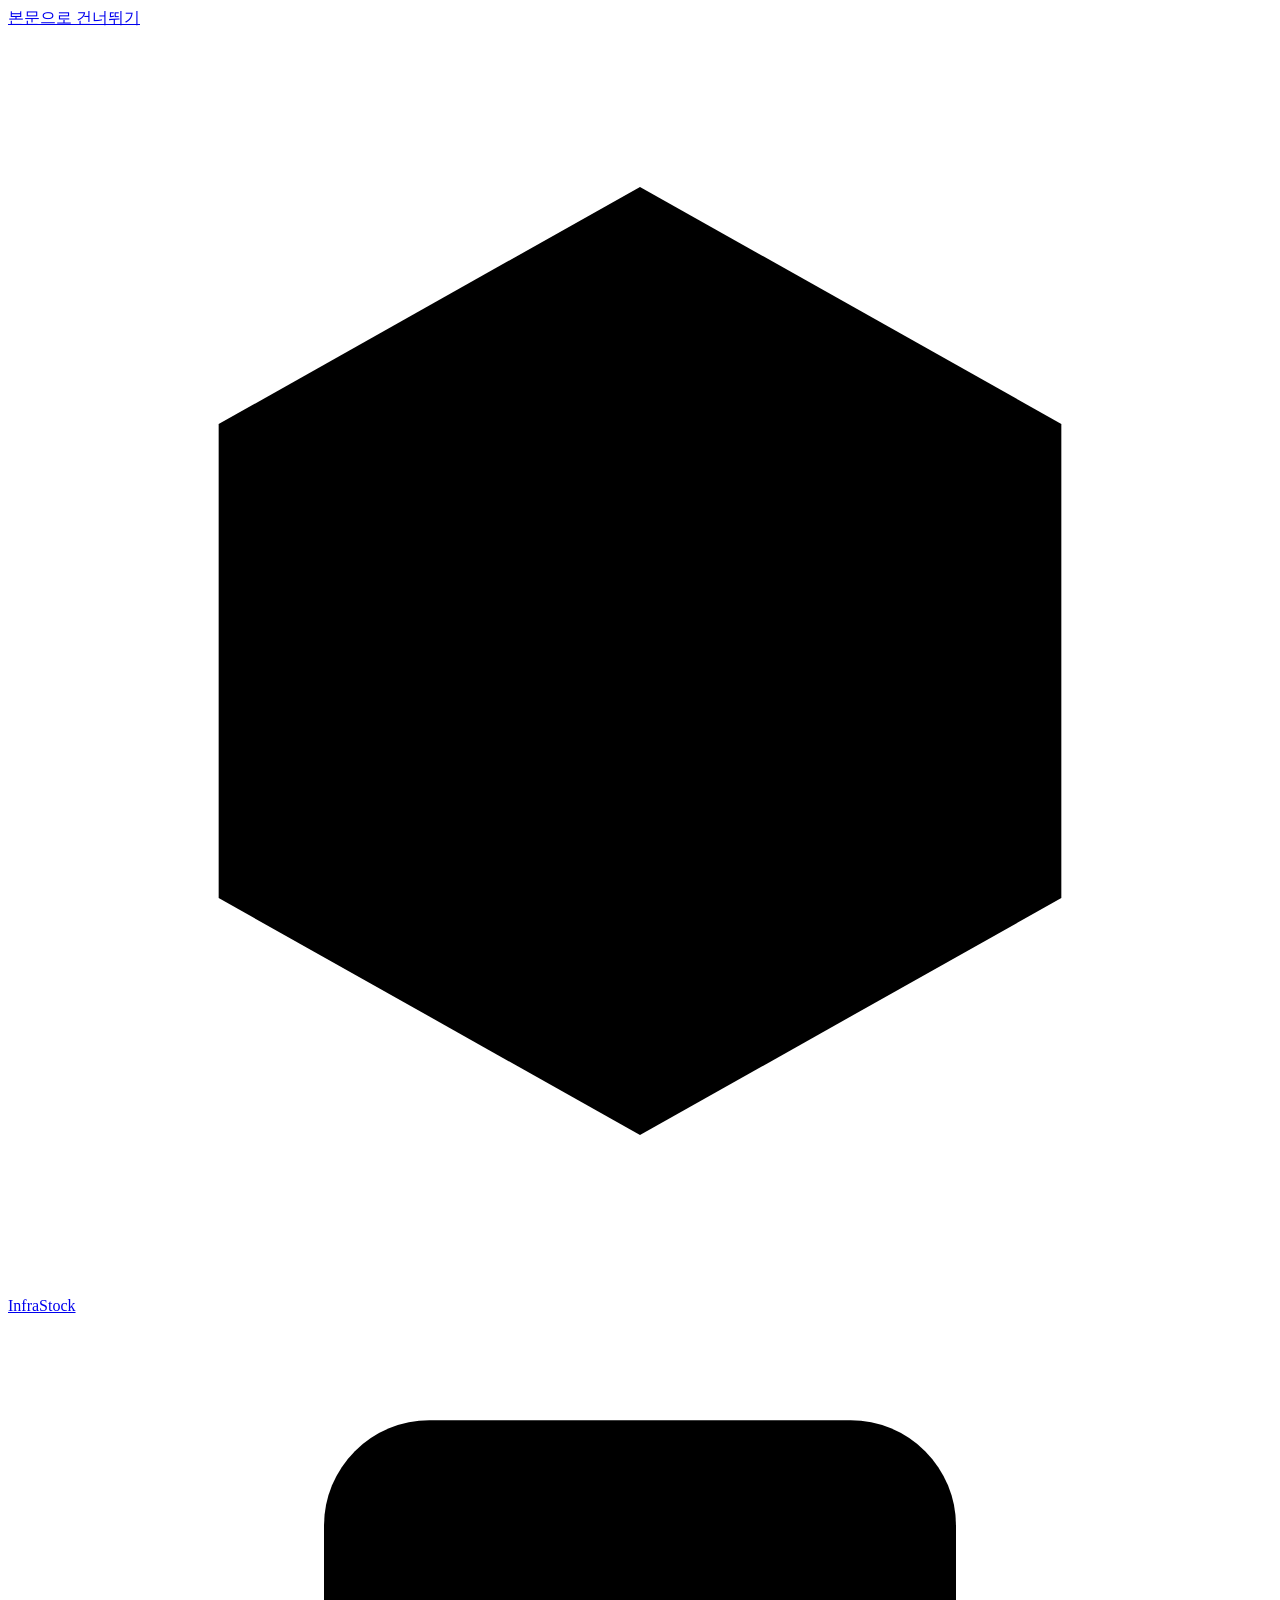
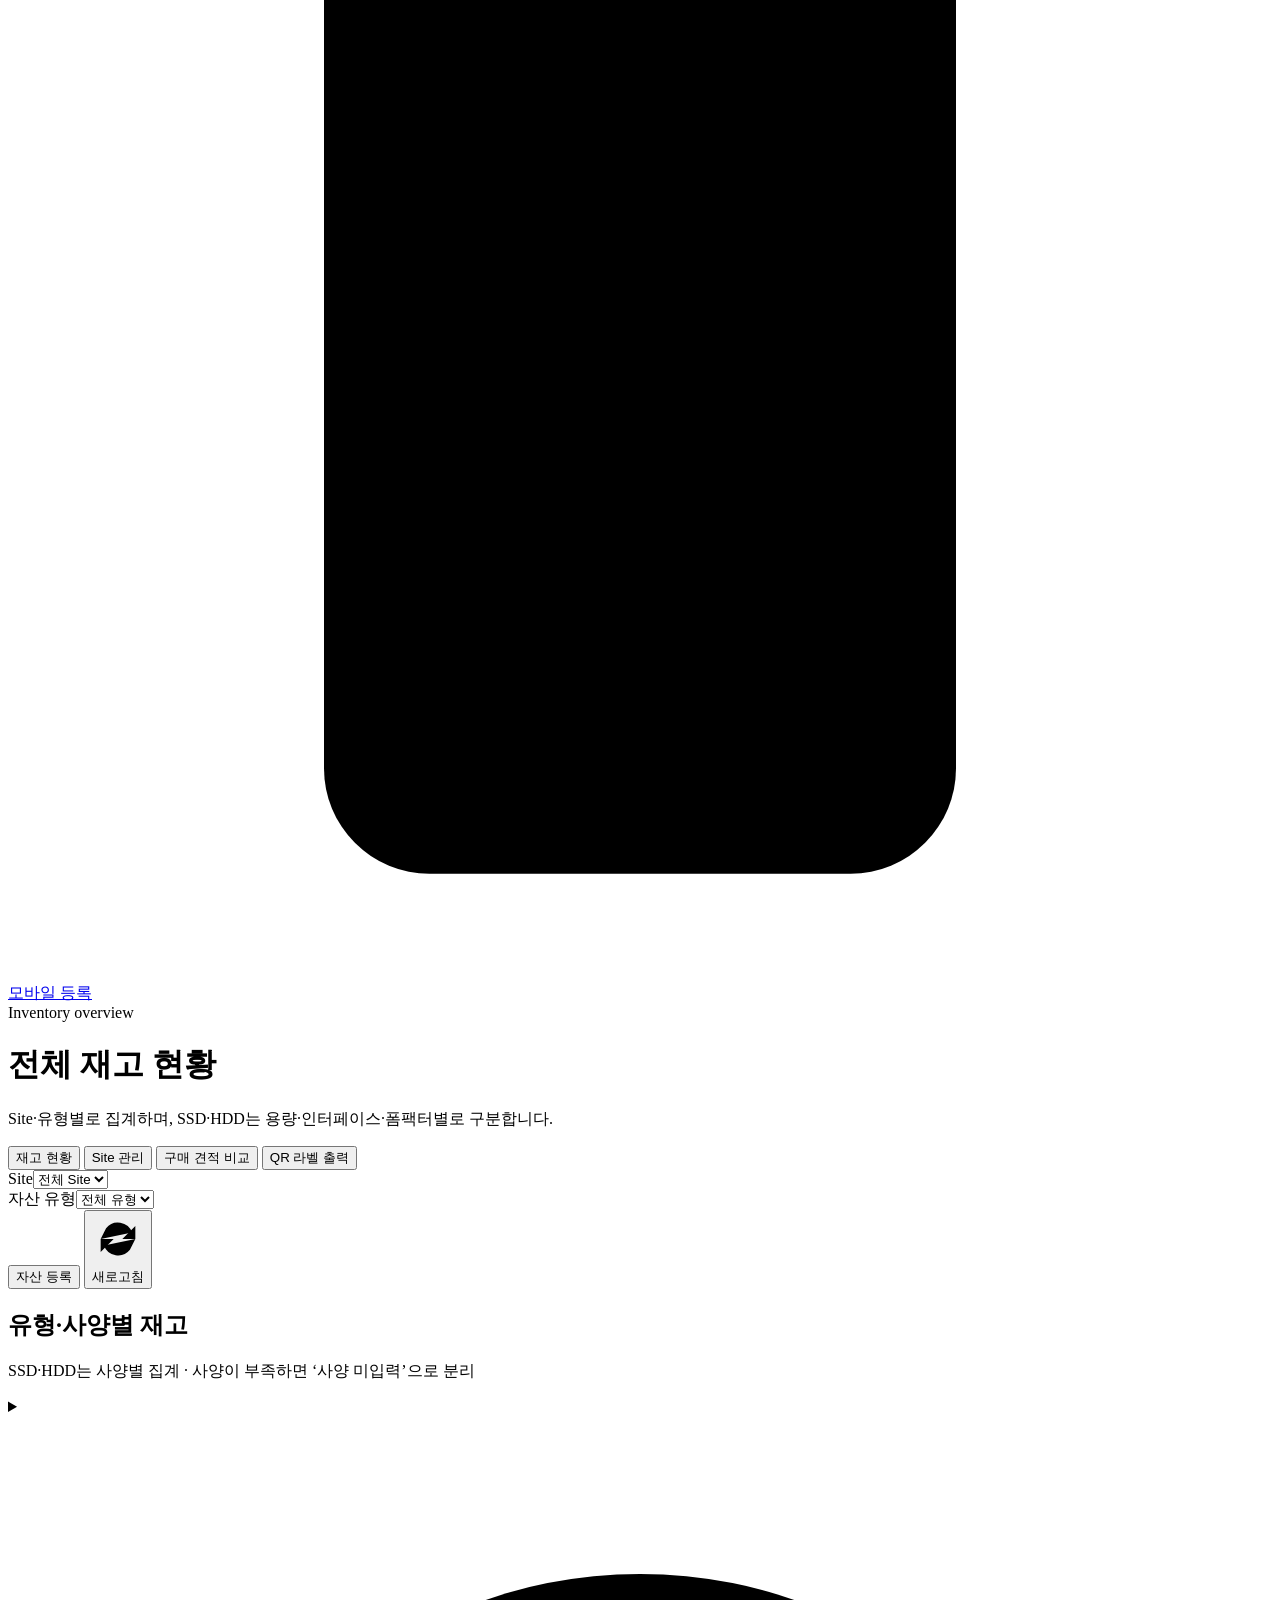
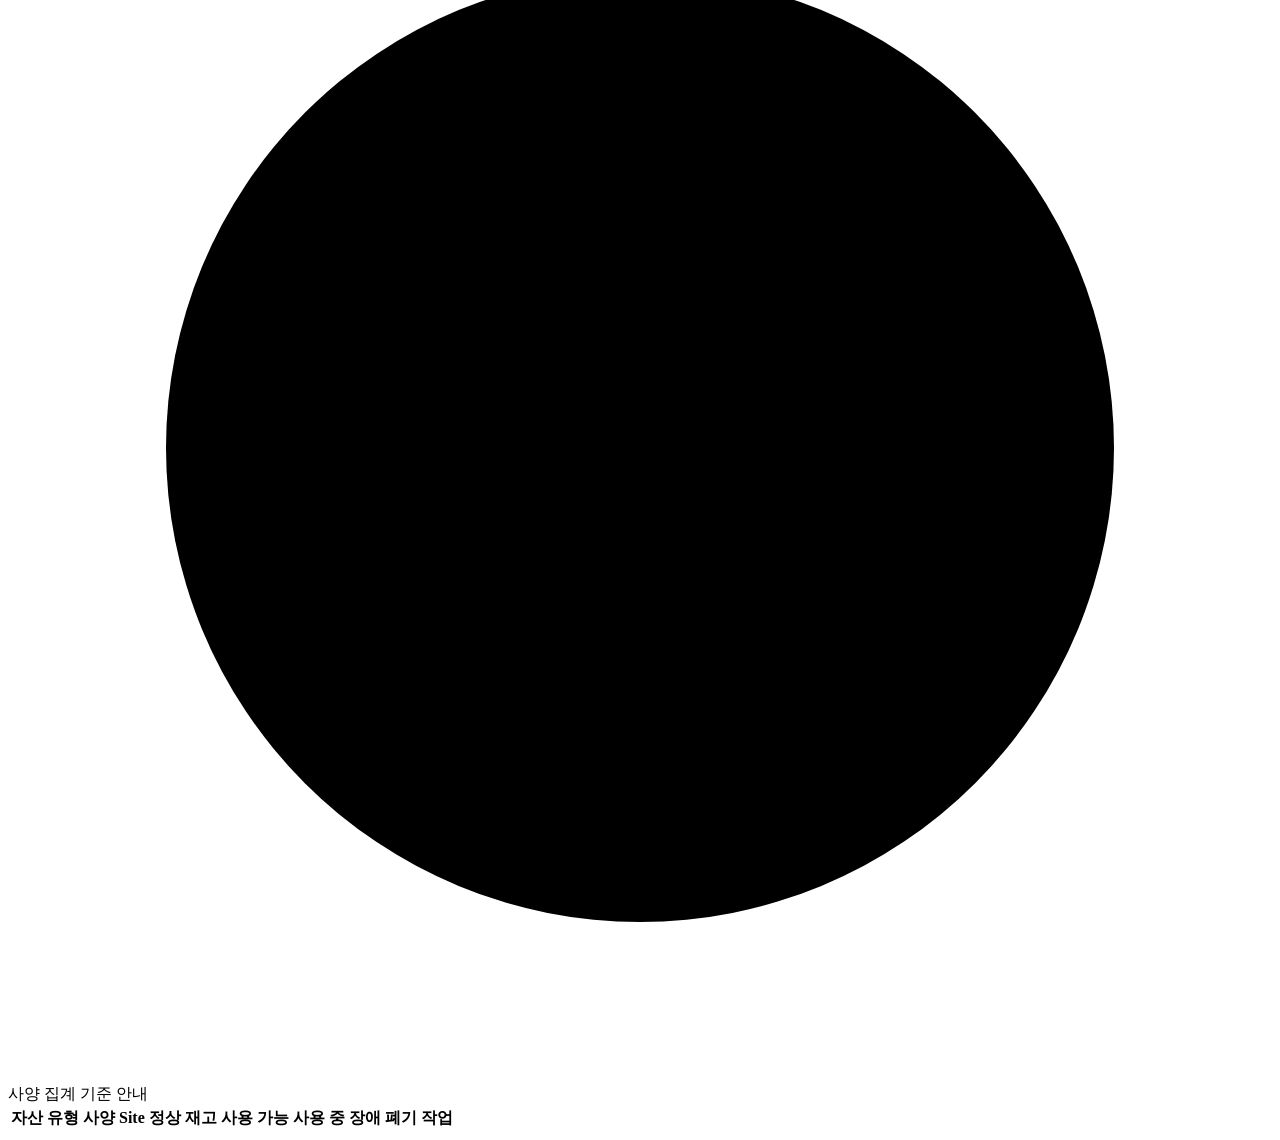
==== commit 53901cf2: "Open asset registration from inventory and improve specification layout" ====
--- a/init-app/index.html
+++ b/init-app/index.html
@@ -6,8 +6,9 @@
   <meta name="description" content="개별 자산 원장에서 집계한 전체 인프라 재고 현황">
   <title>InfraStock · 전체 재고 현황</title>
   <link rel="icon" href="/icon-192.svg" type="image/svg+xml">
-  <link rel="stylesheet" href="/dashboard.css?v=print-selection-1">
-  <script src="/dashboard.js?v=print-selection-1" defer></script>
+  <link rel="stylesheet" href="/dashboard.css?v=register-dialog-1">
+  <script src="/specification-form.js" defer></script>
+  <script src="/dashboard.js?v=register-dialog-1" defer></script>
   <script src="/purchase-quotes.js?v=sites-3" defer></script>
 </head>
 <body>
@@ -35,7 +36,6 @@
       <button id="tab-stock" class="tab active" type="button" role="tab" aria-selected="true" aria-controls="panel-stock" data-tab="stock">재고 현황</button>
       <button id="tab-sites" class="tab" type="button" role="tab" aria-selected="false" aria-controls="panel-sites" data-tab="sites">Site 관리</button>
       <button id="tab-quote" class="tab" type="button" role="tab" aria-selected="false" aria-controls="panel-quote" data-tab="quote">구매 견적 비교</button>
-      <button id="tab-register" class="tab" type="button" role="tab" aria-selected="false" aria-controls="panel-register" data-tab="register">자산 등록</button>
       <button id="tab-label" class="tab" type="button" role="tab" aria-selected="false" aria-controls="panel-label" data-tab="label">QR 라벨 출력</button>
     </div>
 
@@ -43,6 +43,7 @@
       <div class="toolbar" aria-label="재고 필터">
         <div class="field"><label for="stock-site">Site</label><select id="stock-site"><option value="">전체 Site</option></select></div>
         <div class="field"><label for="stock-type">자산 유형</label><select id="stock-type"><option value="">전체 유형</option></select></div>
+        <button class="button primary" type="button" data-open-register aria-haspopup="dialog">자산 등록</button>
         <button id="refresh-stock" class="button secondary" type="button"><svg aria-hidden="true" viewBox="0 0 24 24"><path d="M20 6v6h-6M4 18v-6h6"/><path d="M18.5 9a7 7 0 0 0-12-2L4 12M20 12l-2.5 5a7 7 0 0 1-12-2"/></svg>새로고침</button>
       </div>
 
@@ -72,7 +73,7 @@
         </div>
         <div id="stock-empty" class="empty-state" hidden>
           <svg aria-hidden="true" viewBox="0 0 24 24"><path d="M4 7.5 12 3l8 4.5v9L12 21l-8-4.5v-9Z"/><path d="m4 7.5 8 4.5 8-4.5M12 12v9"/></svg>
-          <h3>표시할 등록 자산이 없습니다</h3><p>자산 등록 탭에서 자산을 등록하면 자동으로 집계됩니다.</p><button class="button primary" type="button" data-open-label>자산 등록 열기</button>
+          <h3>표시할 등록 자산이 없습니다</h3><p>자산을 등록하면 여기에 집계됩니다.</p><button class="button primary" type="button" data-open-register aria-haspopup="dialog">자산 등록 열기</button>
         </div>
       </section>
     </section>
@@ -133,19 +134,42 @@
       </section>
     </section>
 
-    <section id="panel-register" role="tabpanel" aria-labelledby="tab-register" hidden>
+    <section id="panel-label" role="tabpanel" aria-labelledby="tab-label" hidden>
       <div class="label-controls">
-        <h2>자산 등록</h2>
-        <div class="label-prefix-management">
-          <h3>자산 코드 접두어 등록</h3>
-          <p>접두어를 한 번 등록하면 자산 유형과 별도로 선택할 수 있습니다. 접두어마다 00001부터 독립적으로 번호가 붙습니다.</p>
-          <form id="prefix-add-form" class="label-issue-form">
-            <div class="field"><label for="prefix-new-code">새 접두어</label><input id="prefix-new-code" required minlength="2" maxlength="8" pattern="[A-Z][A-Z0-9]{1,7}" placeholder="예: SSD" autocapitalize="characters" spellcheck="false"><small>영문 대문자로 시작, 영문 대문자·숫자 2~8자</small></div>
-            <button id="prefix-add-button" class="button secondary" type="submit">접두어 추가</button>
-          </form>
-          <p id="prefix-add-error" class="site-add-error" role="alert" hidden></p>
-          <p id="prefix-list" class="prefix-list" aria-label="등록된 자산 코드 접두어"></p>
-        </div>
+        <div class="label-intro">
+          <span class="eyebrow">Formtec QR-3111</span>
+          <h2>QR 라벨 출력</h2>
+          <p>출력할 자산을 선택하세요. 선택한 자산마다 라벨 한 장을 인쇄합니다.</p>
+          <p>20×20mm 칸마다 10×10mm 라벨 4개를 2×2로 배치합니다. A4 104칸에 최대 416개를 출력하며, 각 칸 안에서는 왼쪽 위 → 오른쪽 위 → 왼쪽 아래 → 오른쪽 아래 순서입니다. 출력 후 10mm 단위로 직접 재단하세요. 인쇄 설정은 배율 100%와 여백 없음을 사용하세요. 첫 장 시작 칸은 용지의 위치만 바꾸며 ID 번호에는 영향을 주지 않습니다.</p>
+          <p><a href="/label-10mm-preview" target="_blank" rel="noopener">10×10mm 소형 QR 시험 렌더링 보기</a> · 예시 코드이며 실제 자산 ID는 발급하지 않습니다.</p>
+        </div>
+        <form id="print-selection">
+          <label for="print-search">등록 자산 검색</label>
+          <input type="search" id="print-search" placeholder="자산 ID · 유형 · Site">
+          <button type="button" class="button secondary" id="select-visible">검색 결과 모두 선택</button>
+          <button type="button" class="button secondary" id="clear-selection">전체 선택 해제</button>
+          <div id="print-assets" aria-label="등록 자산 목록"></div>
+          <div class="field">
+            <label for="label-start-position">첫 장 시작 칸 (20mm 기준)</label>
+            <input id="label-start-position" type="number" inputmode="numeric" min="1" max="104" value="1" required aria-describedby="label-position-hint">
+            <small id="label-position-hint">20×20mm 칸 기준 1~104입니다. 선택한 칸의 왼쪽 위부터 출력합니다.</small>
+          </div>
+          <button type="submit" class="button primary" id="preview-selected" disabled>선택 0건 미리보기</button>
+        </form>
+        <div id="label-result-actions" class="label-result-actions" hidden>
+          <p id="label-status" role="status" aria-live="polite"></p>
+          <button id="print-labels" class="button primary" type="button">인쇄 창 열기</button>
+        </div>
+      </div>
+      <div id="label-preview" class="label-preview" aria-label="A4 QR 라벨 미리보기"></div>
+    </section>
+  </main>
+
+  <dialog id="register-dialog" aria-labelledby="register-title">
+    <div class="dialog-header">
+      <h2 id="register-title">자산 등록</h2>
+      <button class="button secondary" id="close-register" type="button">닫기</button>
+    </div>
         <form id="label-issue-form" class="label-issue-form">
           <div class="field">
             <label for="label-code-prefix">자산 코드 접두어</label>
@@ -174,41 +198,14 @@
           <div class="field"><label for="label-manufacturer">제조사 (선택)</label><input id="label-manufacturer" maxlength="240"></div>
           <div class="field"><label for="label-model">모델 (선택)</label><input id="label-model" maxlength="240"></div>
           <div class="field"><label for="label-part-number">P/N (선택)</label><input id="label-part-number" maxlength="240"></div>
+          <fieldset id="batch-specs" hidden><legend>공통 사양 (선택)</legend>
+            <small>이번에 등록하는 모든 자산에 적용됩니다.</small>
+            <div id="batch-spec-fields"></div>
+          </fieldset>
           <button id="issue-labels" class="button primary" type="submit">자산 등록</button>
         </form>
-        <p id="registration-result" role="status"></p>
-      </div>
-    </section>
-    <section id="panel-label" role="tabpanel" aria-labelledby="tab-label" hidden>
-      <div class="label-controls">
-        <div class="label-intro">
-          <span class="eyebrow">Formtec QR-3111</span>
-          <h2>QR 라벨 출력</h2>
-          <p>출력할 자산을 선택하세요. 선택한 자산마다 라벨 한 장을 인쇄합니다.</p>
-          <p>20×20mm 칸마다 10×10mm 라벨 4개를 2×2로 배치합니다. A4 104칸에 최대 416개를 출력하며, 각 칸 안에서는 왼쪽 위 → 오른쪽 위 → 왼쪽 아래 → 오른쪽 아래 순서입니다. 출력 후 10mm 단위로 직접 재단하세요. 인쇄 설정은 배율 100%와 여백 없음을 사용하세요. 첫 장 시작 칸은 용지의 위치만 바꾸며 ID 번호에는 영향을 주지 않습니다.</p>
-          <p><a href="/label-10mm-preview" target="_blank" rel="noopener">10×10mm 소형 QR 시험 렌더링 보기</a> · 예시 코드이며 실제 자산 ID는 발급하지 않습니다.</p>
-        </div>
-        <form id="print-selection">
-          <label for="print-search">등록 자산 검색</label>
-          <input type="search" id="print-search" placeholder="자산 ID · 유형 · Site">
-          <button type="button" class="button secondary" id="select-visible">검색 결과 모두 선택</button>
-          <button type="button" class="button secondary" id="clear-selection">전체 선택 해제</button>
-          <div id="print-assets" aria-label="등록 자산 목록"></div>
-          <div class="field">
-            <label for="label-start-position">첫 장 시작 칸 (20mm 기준)</label>
-            <input id="label-start-position" type="number" inputmode="numeric" min="1" max="104" value="1" required aria-describedby="label-position-hint">
-            <small id="label-position-hint">20×20mm 칸 기준 1~104입니다. 선택한 칸의 왼쪽 위부터 출력합니다.</small>
-          </div>
-          <button type="submit" class="button primary" id="preview-selected" disabled>선택 0건 미리보기</button>
-        </form>
-        <div id="label-result-actions" class="label-result-actions" hidden>
-          <p id="label-status" role="status" aria-live="polite"></p>
-          <button id="print-labels" class="button primary" type="button">인쇄 창 열기</button>
-        </div>
-      </div>
-      <div id="label-preview" class="label-preview" aria-label="A4 QR 라벨 미리보기"></div>
-    </section>
-  </main>
+    <p id="registration-result" role="status"></p>
+  </dialog>
 
   <dialog id="asset-dialog" aria-labelledby="asset-dialog-title">
     <div class="dialog-header">
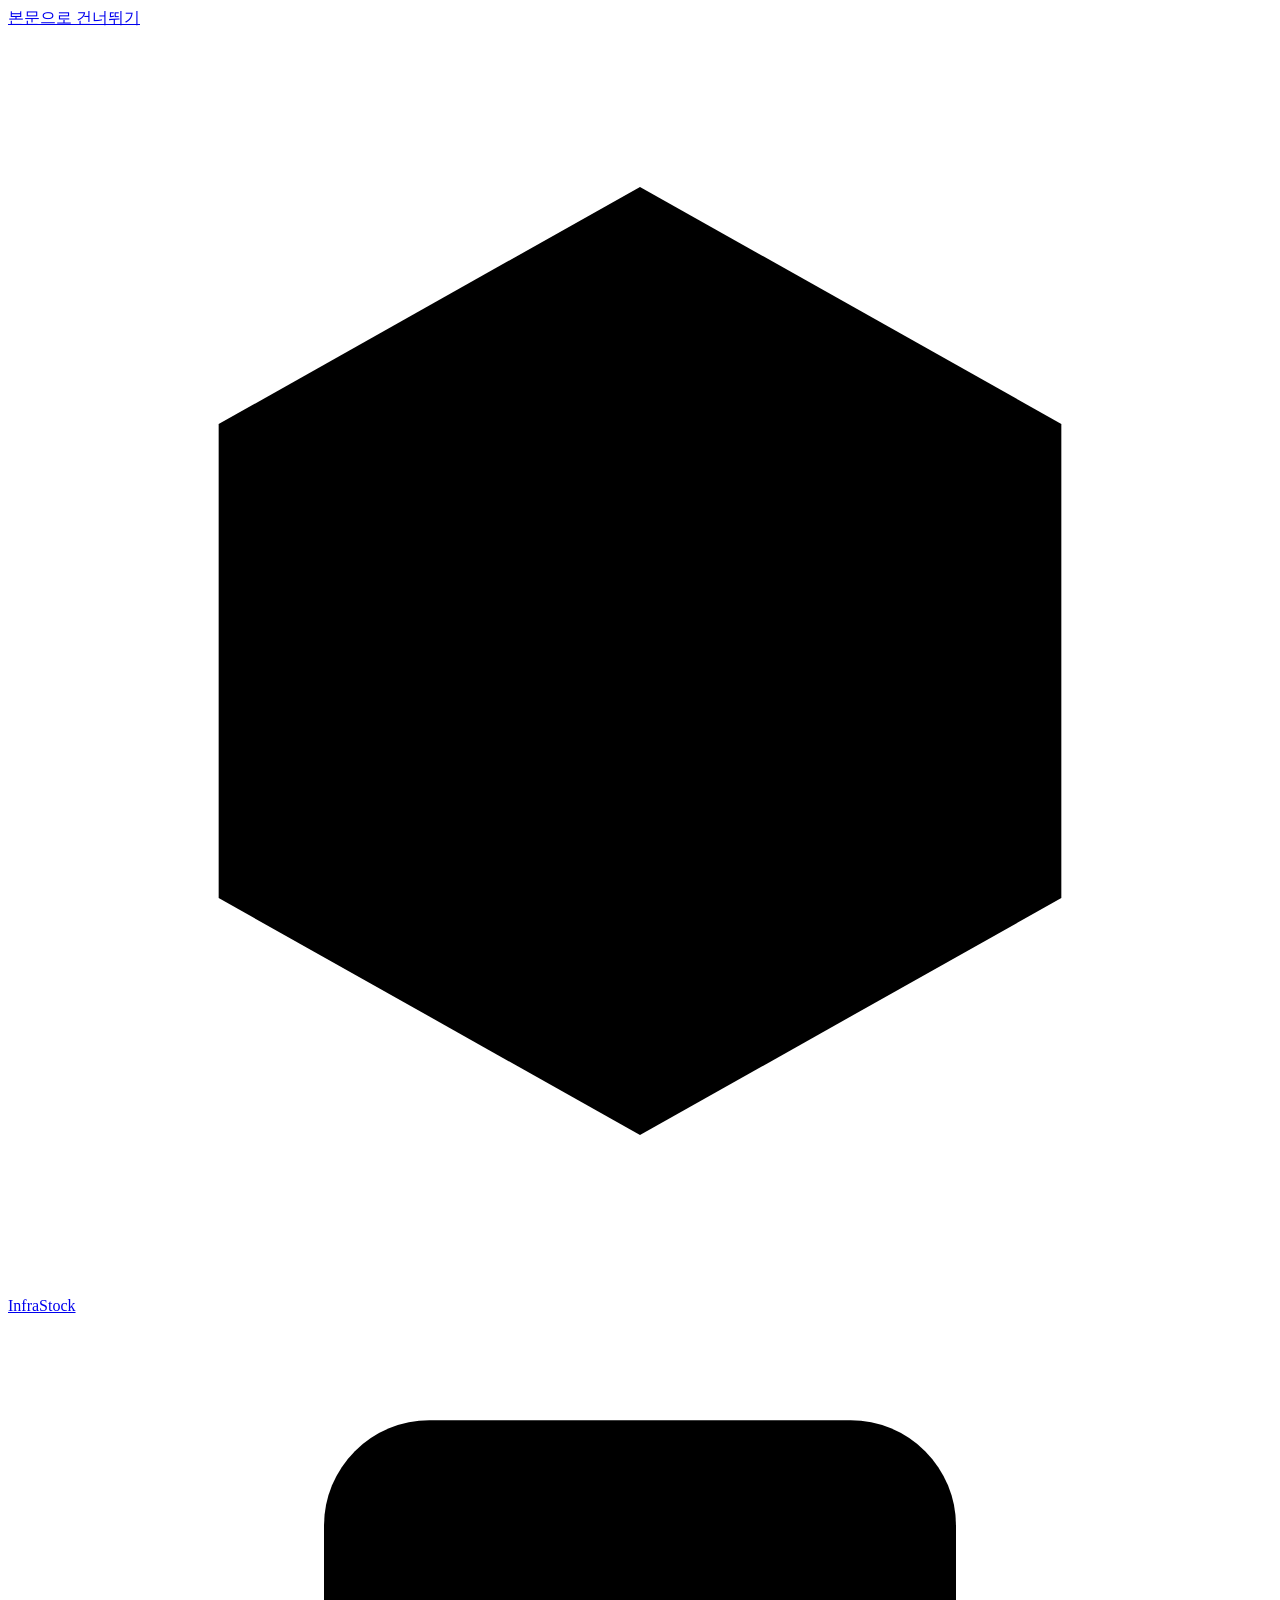
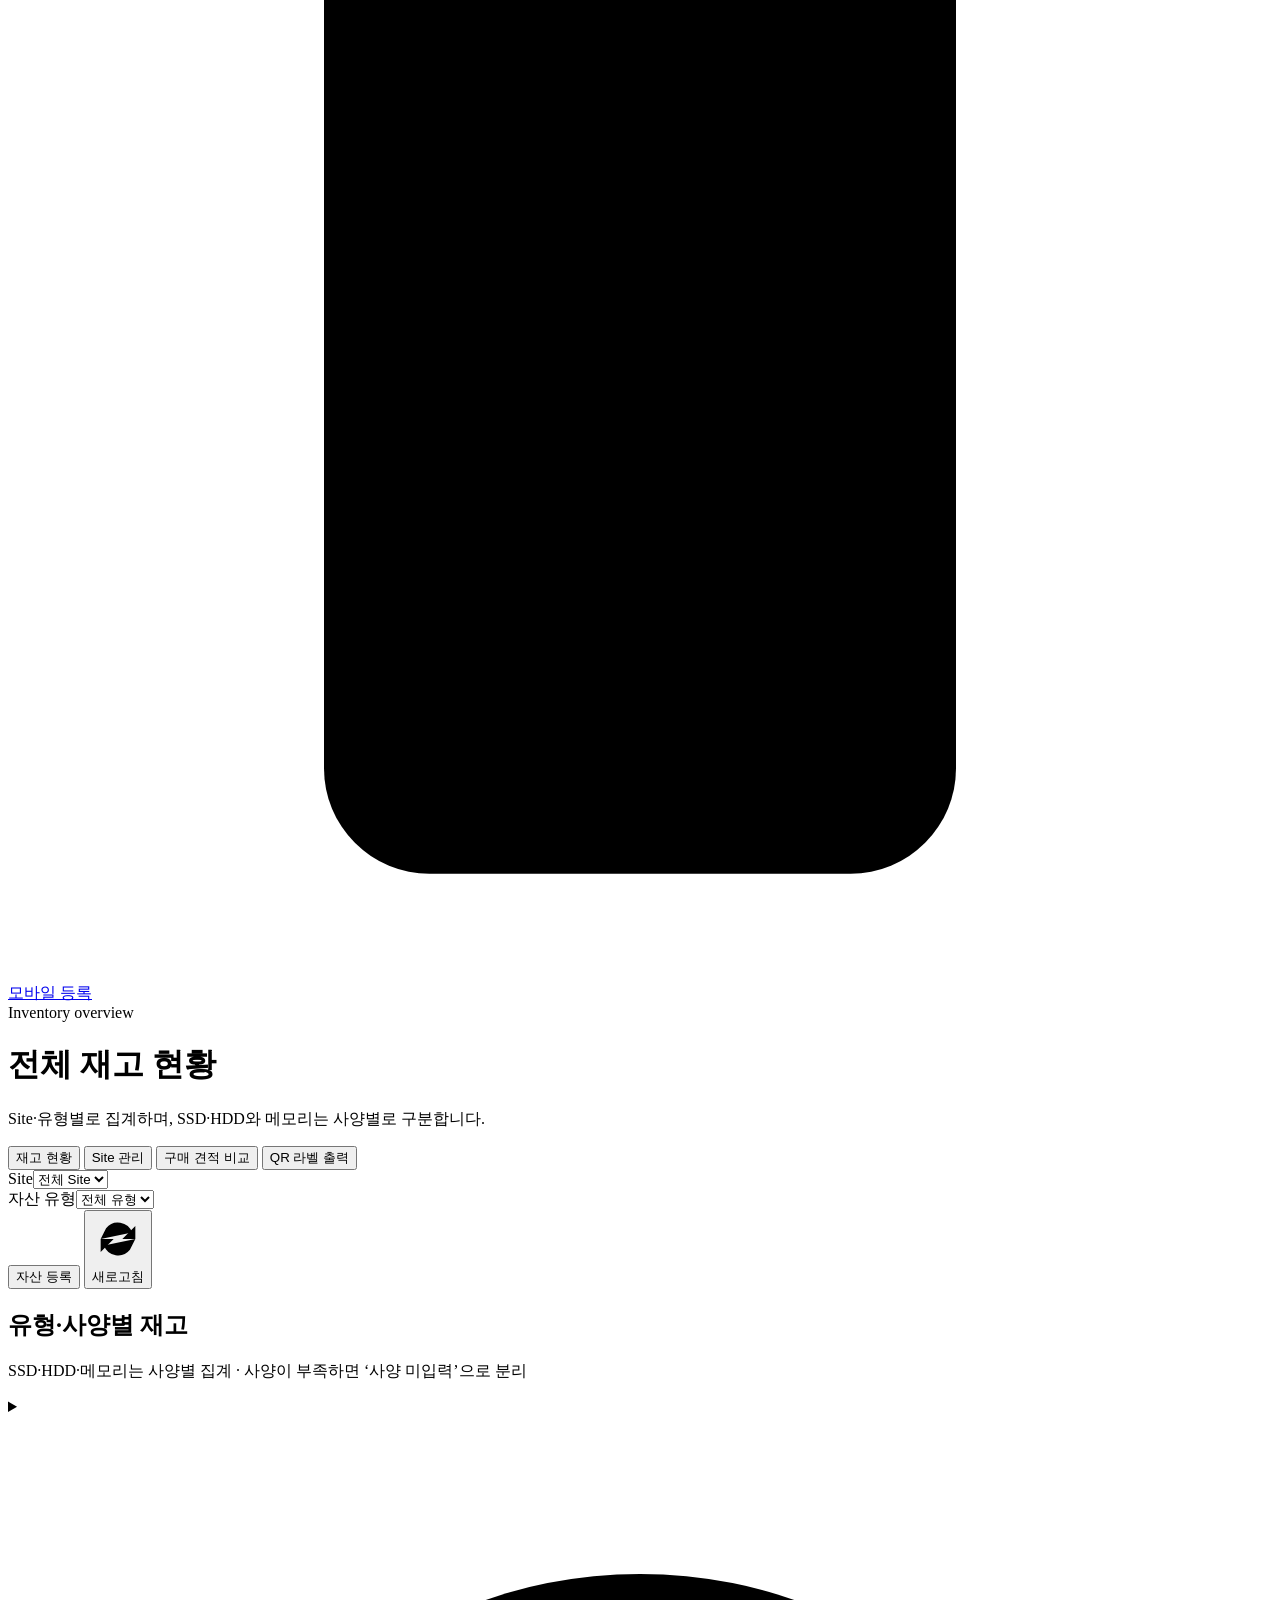
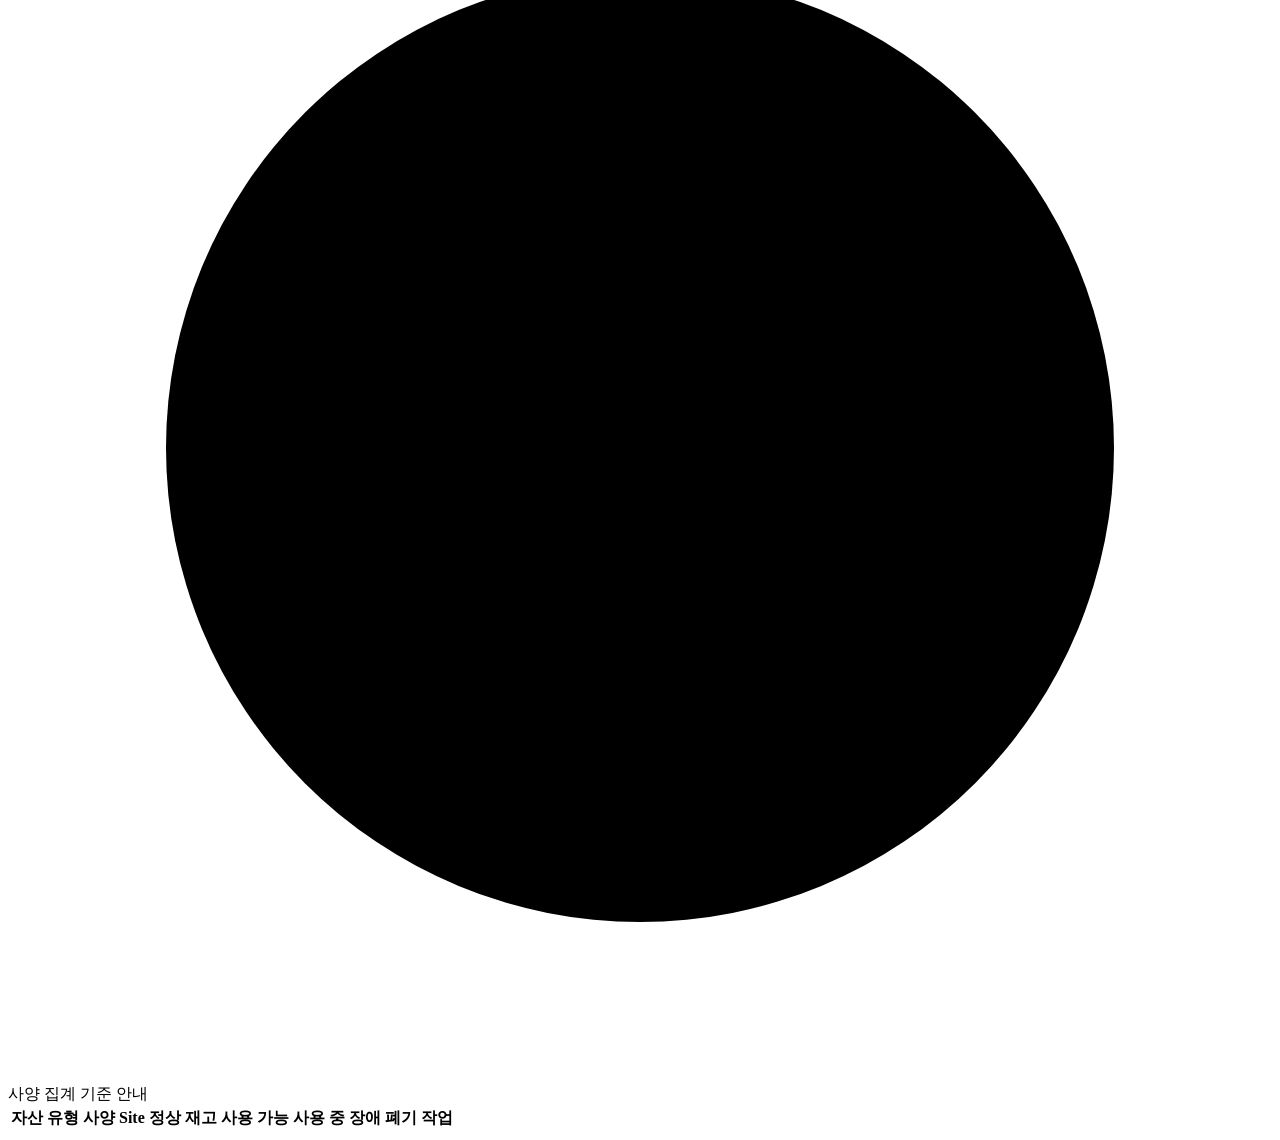
==== commit 9e482d6e: "Group memory by specification and export Epson label CSVs" ====
--- a/init-app/index.html
+++ b/init-app/index.html
@@ -6,10 +6,10 @@
   <meta name="description" content="개별 자산 원장에서 집계한 전체 인프라 재고 현황">
   <title>InfraStock · 전체 재고 현황</title>
   <link rel="icon" href="/icon-192.svg" type="image/svg+xml">
-  <link rel="stylesheet" href="/dashboard.css?v=register-dialog-1">
+  <link rel="stylesheet" href="/dashboard.css?v=offer-dialog-1">
   <script src="/specification-form.js" defer></script>
-  <script src="/dashboard.js?v=register-dialog-1" defer></script>
-  <script src="/purchase-quotes.js?v=sites-3" defer></script>
+  <script src="/dashboard.js?v=epson-export-1" defer></script>
+  <script src="/purchase-quotes.js?v=offer-dialog-1" defer></script>
 </head>
 <body>
   <a class="skip-link" href="#main">본문으로 건너뛰기</a>
@@ -28,7 +28,7 @@
 
   <main id="main" class="page" tabindex="-1">
     <div class="page-heading">
-      <div><span class="eyebrow">Inventory overview</span><h1>전체 재고 현황</h1><p>Site·유형별로 집계하며, SSD·HDD는 용량·인터페이스·폼팩터별로 구분합니다.</p></div>
+      <div><span class="eyebrow">Inventory overview</span><h1>전체 재고 현황</h1><p>Site·유형별로 집계하며, SSD·HDD와 메모리는 사양별로 구분합니다.</p></div>
       <span id="updated-at" class="updated-at" aria-live="polite"></span>
     </div>
 
@@ -54,15 +54,16 @@
       </div>
 
       <section class="table-card" aria-labelledby="inventory-table-title">
-        <div class="section-heading"><div><h2 id="inventory-table-title">유형·사양별 재고</h2><p>SSD·HDD는 사양별 집계 · 사양이 부족하면 ‘사양 미입력’으로 분리</p></div><span id="row-count" class="count-badge"></span></div>
+        <div class="section-heading"><div><h2 id="inventory-table-title">유형·사양별 재고</h2><p>SSD·HDD·메모리는 사양별 집계 · 사양이 부족하면 ‘사양 미입력’으로 분리</p></div><span id="row-count" class="count-badge"></span></div>
         <details class="specification-guide">
           <summary><svg aria-hidden="true" viewBox="0 0 24 24"><circle cx="12" cy="12" r="9"/><path d="M12 11v6M12 7h.01"/></svg><span>사양 집계 기준 안내</span></summary>
           <div class="specification-guide-content">
             <p><strong>SSD·HDD는 용량 + 인터페이스 + 폼팩터가 모두 같으면 같은 사양으로 묶습니다.</strong> Site가 다르면 별도 행으로 표시합니다.</p>
+            <p>메모리는 용량·메모리 규격·속도가 같으면 같은 그룹입니다. 예: <strong>32 GB · DDR4 · 3200 MT/s</strong></p>
             <p>SSD 예: <strong>1.92 TB · SAS · 2.5인치</strong><br>HDD 예: <strong>4 TB · SATA · 3.5인치</strong></p>
             <p>용량은 1 TB = 1000 GB로 비교하므로 1920 GB와 1.92 TB는 같은 용량입니다. 사양이 같아도 SSD와 HDD는 별도 그룹입니다.</p>
             <p>세 항목 중 하나라도 없거나 폼팩터가 ‘기타’이면 <strong>사양 미입력</strong> 그룹으로 분리합니다. 자산 상세 → 정보 수정에서 입력할 수 있습니다.</p>
-            <p>제조사·모델·P/N·Serial은 현재 집계 기준에 포함하지 않습니다. 같은 그룹이 교체 호환성을 보장하지는 않습니다. SSD·HDD 외 부품은 유형·Site 기준으로 집계합니다.</p>
+            <p>제조사·모델·P/N·Serial은 현재 집계 기준에 포함하지 않습니다. 같은 그룹이 교체 호환성을 보장하지는 않습니다. SSD·HDD·메모리 외 부품은 유형·Site 기준으로 집계합니다.</p>
           </div>
         </details>
         <div class="table-wrap">
@@ -102,7 +103,60 @@
         <div class="field"><label for="quote-date">비교 기준일</label><input id="quote-date" type="date"></div>
       </div>
       <section class="table-card purchase-card" aria-labelledby="purchase-table-title">
-        <div class="section-heading"><div><h2 id="purchase-table-title">공급사별 구매 견적</h2><p>같은 품목·수량·부가세 기준의 유효 견적만 최저 금액으로 표시합니다. 금액은 원화(KRW)이며 합계는 수량 × 단가 + 배송비입니다.</p></div><span id="offer-count" class="count-badge"></span></div>
+        <div class="section-heading"><div><h2 id="purchase-table-title">공급사별 구매 견적</h2><p>같은 품목·수량·부가세 기준의 유효 견적만 최저 금액으로 표시합니다. 금액은 원화(KRW)이며 합계는 수량 × 단가 + 배송비입니다.</p></div><div class="offer-actions"><span id="offer-count" class="count-badge"></span><button id="open-offer" class="button primary" type="button" aria-haspopup="dialog" aria-controls="offer-dialog">공급사 견적 등록</button></div></div>
+        <p id="offer-list-error" class="offer-form-error" role="alert" hidden></p>
+        <div class="table-wrap"><table><thead><tr><th>품목 · P/N</th><th>공급사</th><th class="number">수량</th><th class="number">단가</th><th class="number">배송비</th><th class="number">비교 금액</th><th>부가세</th><th>견적일 · 유효기간</th><th>납기</th><th>상태</th></tr></thead><tbody id="offer-body"></tbody></table></div>
+        <div id="offer-empty" class="empty-state" hidden><h3>공급사 견적이 없습니다</h3><p>아래에서 품목을 만든 뒤 공급사 견적을 기록하세요.</p></div>
+      </section>
+      <section class="table-card" aria-labelledby="quote-table-title">
+        <div class="section-heading"><div><h2 id="quote-table-title">견적 품목 · 기준 단가</h2><p>기존 날짜별 단가는 공급사 미지정 참고 가격으로 보관합니다.</p></div></div>
+        <form id="quote-add-form" class="quote-add-form">
+          <div class="field grow"><label for="quote-new-name">부품명</label><input id="quote-new-name" required></div>
+          <div class="field"><label for="quote-new-category">카테고리</label><input id="quote-new-category" placeholder="예: SSD"></div>
+          <div class="field"><label for="quote-new-part-number">P/N</label><input id="quote-new-part-number" placeholder="선택 항목"></div>
+          <div class="field"><label for="quote-new-price">기준 단가 (원)</label><input id="quote-new-price" type="number" min="0" step="1" inputmode="numeric" placeholder="미입력 가능"></div>
+          <button class="button primary" type="submit">견적 항목 추가</button>
+        </form>
+        <div class="table-wrap"><table><thead><tr><th>부품명</th><th>카테고리</th><th>P/N</th><th class="number">기준 단가</th><th><span class="sr-only">작업</span></th></tr></thead><tbody id="quote-body"></tbody></table></div>
+        <div id="quote-empty" class="empty-state" hidden><h3>견적 항목이 없습니다</h3><p>위 입력란에서 견적용 부품을 추가하세요.</p></div>
+      </section>
+    </section>
+
+    <section id="panel-label" role="tabpanel" aria-labelledby="tab-label" hidden>
+      <div class="label-controls">
+        <div class="label-intro">
+          <span class="eyebrow">Formtec QR-3111</span>
+          <h2>QR 라벨 출력</h2>
+          <p>출력할 자산을 선택하세요. 선택한 자산마다 라벨 한 장을 인쇄합니다.</p>
+          <p>20×20mm 칸마다 10×10mm 라벨 4개를 2×2로 배치합니다. A4 104칸에 최대 416개를 출력하며, 각 칸 안에서는 왼쪽 위 → 오른쪽 위 → 왼쪽 아래 → 오른쪽 아래 순서입니다. 출력 후 10mm 단위로 직접 재단하세요. 인쇄 설정은 배율 100%와 여백 없음을 사용하세요. 첫 장 시작 칸은 용지의 위치만 바꾸며 ID 번호에는 영향을 주지 않습니다.</p>
+          <p><a href="/label-10mm-preview" target="_blank" rel="noopener">10×10mm 소형 QR 시험 렌더링 보기</a> · 예시 코드이며 실제 자산 ID는 발급하지 않습니다.</p>
+        </div>
+        <form id="print-selection">
+          <label for="print-search">등록 자산 검색</label>
+          <input type="search" id="print-search" placeholder="자산 ID · 유형 · Site">
+          <button type="button" class="button secondary" id="select-visible">검색 결과 모두 선택</button>
+          <button type="button" class="button secondary" id="clear-selection">전체 선택 해제</button>
+          <div id="print-assets" aria-label="등록 자산 목록"></div>
+          <div class="field">
+            <label for="label-start-position">첫 장 시작 칸 (20mm 기준)</label>
+            <input id="label-start-position" type="number" inputmode="numeric" min="1" max="104" value="1" required aria-describedby="label-position-hint">
+            <small id="label-position-hint">20×20mm 칸 기준 1~104입니다. 선택한 칸의 왼쪽 위부터 출력합니다.</small>
+          </div>
+          <button type="submit" class="button primary" id="preview-selected" disabled>선택 0건 미리보기</button>
+          <button type="button" class="button secondary" id="download-epson" disabled>Epson용 CSV 다운로드</button>
+          <p>Epson Label Editor에서 ‘자산 URL’ 열은 QR 코드로, ‘자산 ID’ 열은 텍스트로 지정하세요.</p>
+        </form>
+        <div id="label-result-actions" class="label-result-actions" hidden>
+          <p id="label-status" role="status" aria-live="polite"></p>
+          <button id="print-labels" class="button primary" type="button">인쇄 창 열기</button>
+        </div>
+      </div>
+      <div id="label-preview" class="label-preview" aria-label="A4 QR 라벨 미리보기"></div>
+    </section>
+  </main>
+
+  <dialog id="offer-dialog" aria-labelledby="offer-dialog-title">
+    <div class="dialog-header"><h2 id="offer-dialog-title">공급사 견적 등록</h2><button id="close-offer" class="button secondary" type="button">닫기</button></div>
         <form id="purchase-offer-form" class="purchase-offer-form">
           <div class="field"><label for="offer-item">견적 품목</label><select id="offer-item" required><option value="">품목 선택</option></select></div>
           <div class="field"><label for="offer-supplier">공급사</label><input id="offer-supplier" required maxlength="120" placeholder="예: 공급사 A"></div>
@@ -117,53 +171,7 @@
           <button id="offer-save" class="button primary" type="submit">공급사 견적 기록</button>
         </form>
         <p id="offer-form-error" class="offer-form-error" role="alert" hidden></p>
-        <div class="table-wrap"><table><thead><tr><th>품목 · P/N</th><th>공급사</th><th class="number">수량</th><th class="number">단가</th><th class="number">배송비</th><th class="number">비교 금액</th><th>부가세</th><th>견적일 · 유효기간</th><th>납기</th><th>상태</th></tr></thead><tbody id="offer-body"></tbody></table></div>
-        <div id="offer-empty" class="empty-state" hidden><h3>공급사 견적이 없습니다</h3><p>아래에서 품목을 만든 뒤 공급사 견적을 기록하세요.</p></div>
-      </section>
-      <section class="table-card" aria-labelledby="quote-table-title">
-        <div class="section-heading"><div><h2 id="quote-table-title">견적 품목 · 기준 단가</h2><p>기존 날짜별 단가는 공급사 미지정 참고 가격으로 보관합니다.</p></div></div>
-        <form id="quote-add-form" class="quote-add-form">
-          <div class="field grow"><label for="quote-new-name">부품명</label><input id="quote-new-name" required></div>
-          <div class="field"><label for="quote-new-category">카테고리</label><input id="quote-new-category" placeholder="예: SSD"></div>
-          <div class="field"><label for="quote-new-part-number">P/N</label><input id="quote-new-part-number" placeholder="선택 항목"></div>
-          <div class="field"><label for="quote-new-price">기준 단가 (원)</label><input id="quote-new-price" type="number" min="0" step="1" inputmode="numeric" placeholder="미입력 가능"></div>
-          <button class="button primary" type="submit">견적 항목 추가</button>
-        </form>
-        <div class="table-wrap"><table><thead><tr><th>부품명</th><th>카테고리</th><th>P/N</th><th class="number">기준 단가</th><th><span class="sr-only">작업</span></th></tr></thead><tbody id="quote-body"></tbody></table></div>
-        <div id="quote-empty" class="empty-state" hidden><h3>견적 항목이 없습니다</h3><p>위 입력란에서 견적용 부품을 추가하세요.</p></div>
-      </section>
-    </section>
-
-    <section id="panel-label" role="tabpanel" aria-labelledby="tab-label" hidden>
-      <div class="label-controls">
-        <div class="label-intro">
-          <span class="eyebrow">Formtec QR-3111</span>
-          <h2>QR 라벨 출력</h2>
-          <p>출력할 자산을 선택하세요. 선택한 자산마다 라벨 한 장을 인쇄합니다.</p>
-          <p>20×20mm 칸마다 10×10mm 라벨 4개를 2×2로 배치합니다. A4 104칸에 최대 416개를 출력하며, 각 칸 안에서는 왼쪽 위 → 오른쪽 위 → 왼쪽 아래 → 오른쪽 아래 순서입니다. 출력 후 10mm 단위로 직접 재단하세요. 인쇄 설정은 배율 100%와 여백 없음을 사용하세요. 첫 장 시작 칸은 용지의 위치만 바꾸며 ID 번호에는 영향을 주지 않습니다.</p>
-          <p><a href="/label-10mm-preview" target="_blank" rel="noopener">10×10mm 소형 QR 시험 렌더링 보기</a> · 예시 코드이며 실제 자산 ID는 발급하지 않습니다.</p>
-        </div>
-        <form id="print-selection">
-          <label for="print-search">등록 자산 검색</label>
-          <input type="search" id="print-search" placeholder="자산 ID · 유형 · Site">
-          <button type="button" class="button secondary" id="select-visible">검색 결과 모두 선택</button>
-          <button type="button" class="button secondary" id="clear-selection">전체 선택 해제</button>
-          <div id="print-assets" aria-label="등록 자산 목록"></div>
-          <div class="field">
-            <label for="label-start-position">첫 장 시작 칸 (20mm 기준)</label>
-            <input id="label-start-position" type="number" inputmode="numeric" min="1" max="104" value="1" required aria-describedby="label-position-hint">
-            <small id="label-position-hint">20×20mm 칸 기준 1~104입니다. 선택한 칸의 왼쪽 위부터 출력합니다.</small>
-          </div>
-          <button type="submit" class="button primary" id="preview-selected" disabled>선택 0건 미리보기</button>
-        </form>
-        <div id="label-result-actions" class="label-result-actions" hidden>
-          <p id="label-status" role="status" aria-live="polite"></p>
-          <button id="print-labels" class="button primary" type="button">인쇄 창 열기</button>
-        </div>
-      </div>
-      <div id="label-preview" class="label-preview" aria-label="A4 QR 라벨 미리보기"></div>
-    </section>
-  </main>
+  </dialog>
 
   <dialog id="register-dialog" aria-labelledby="register-title">
     <div class="dialog-header">
